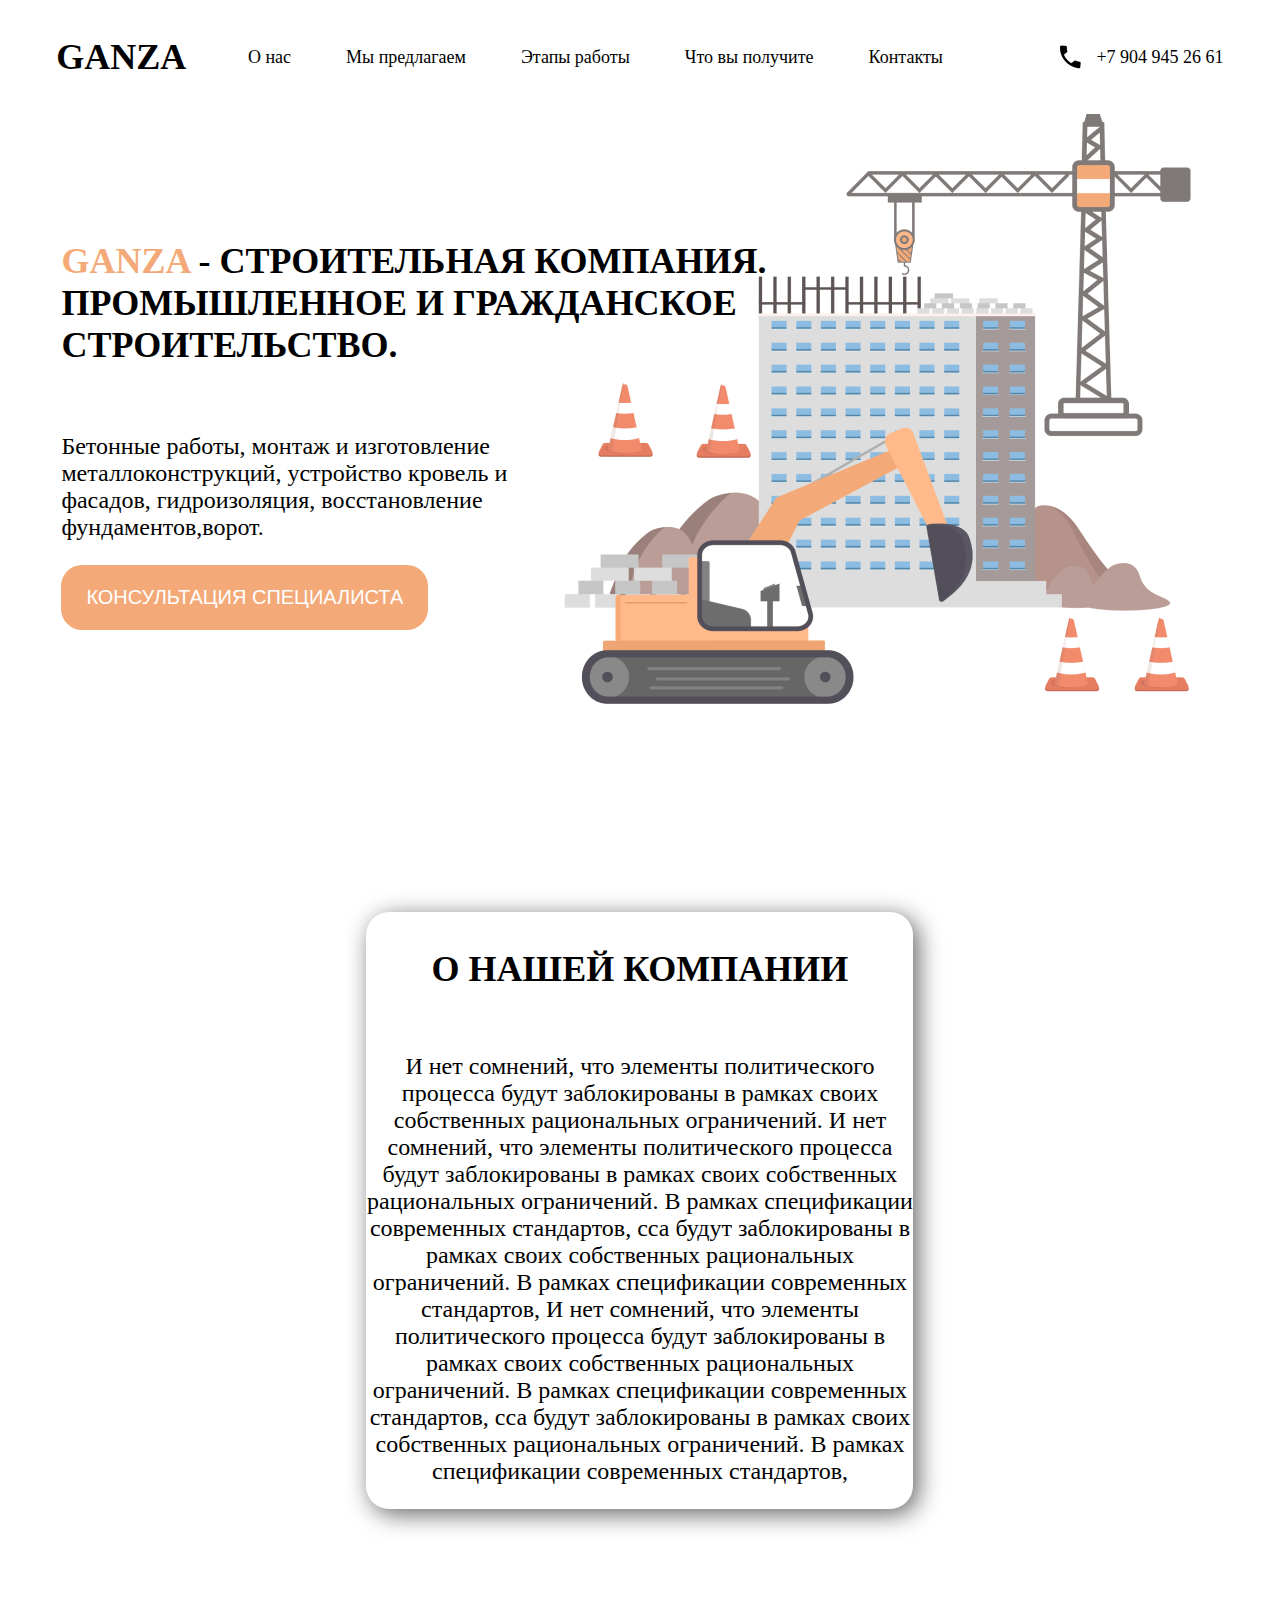
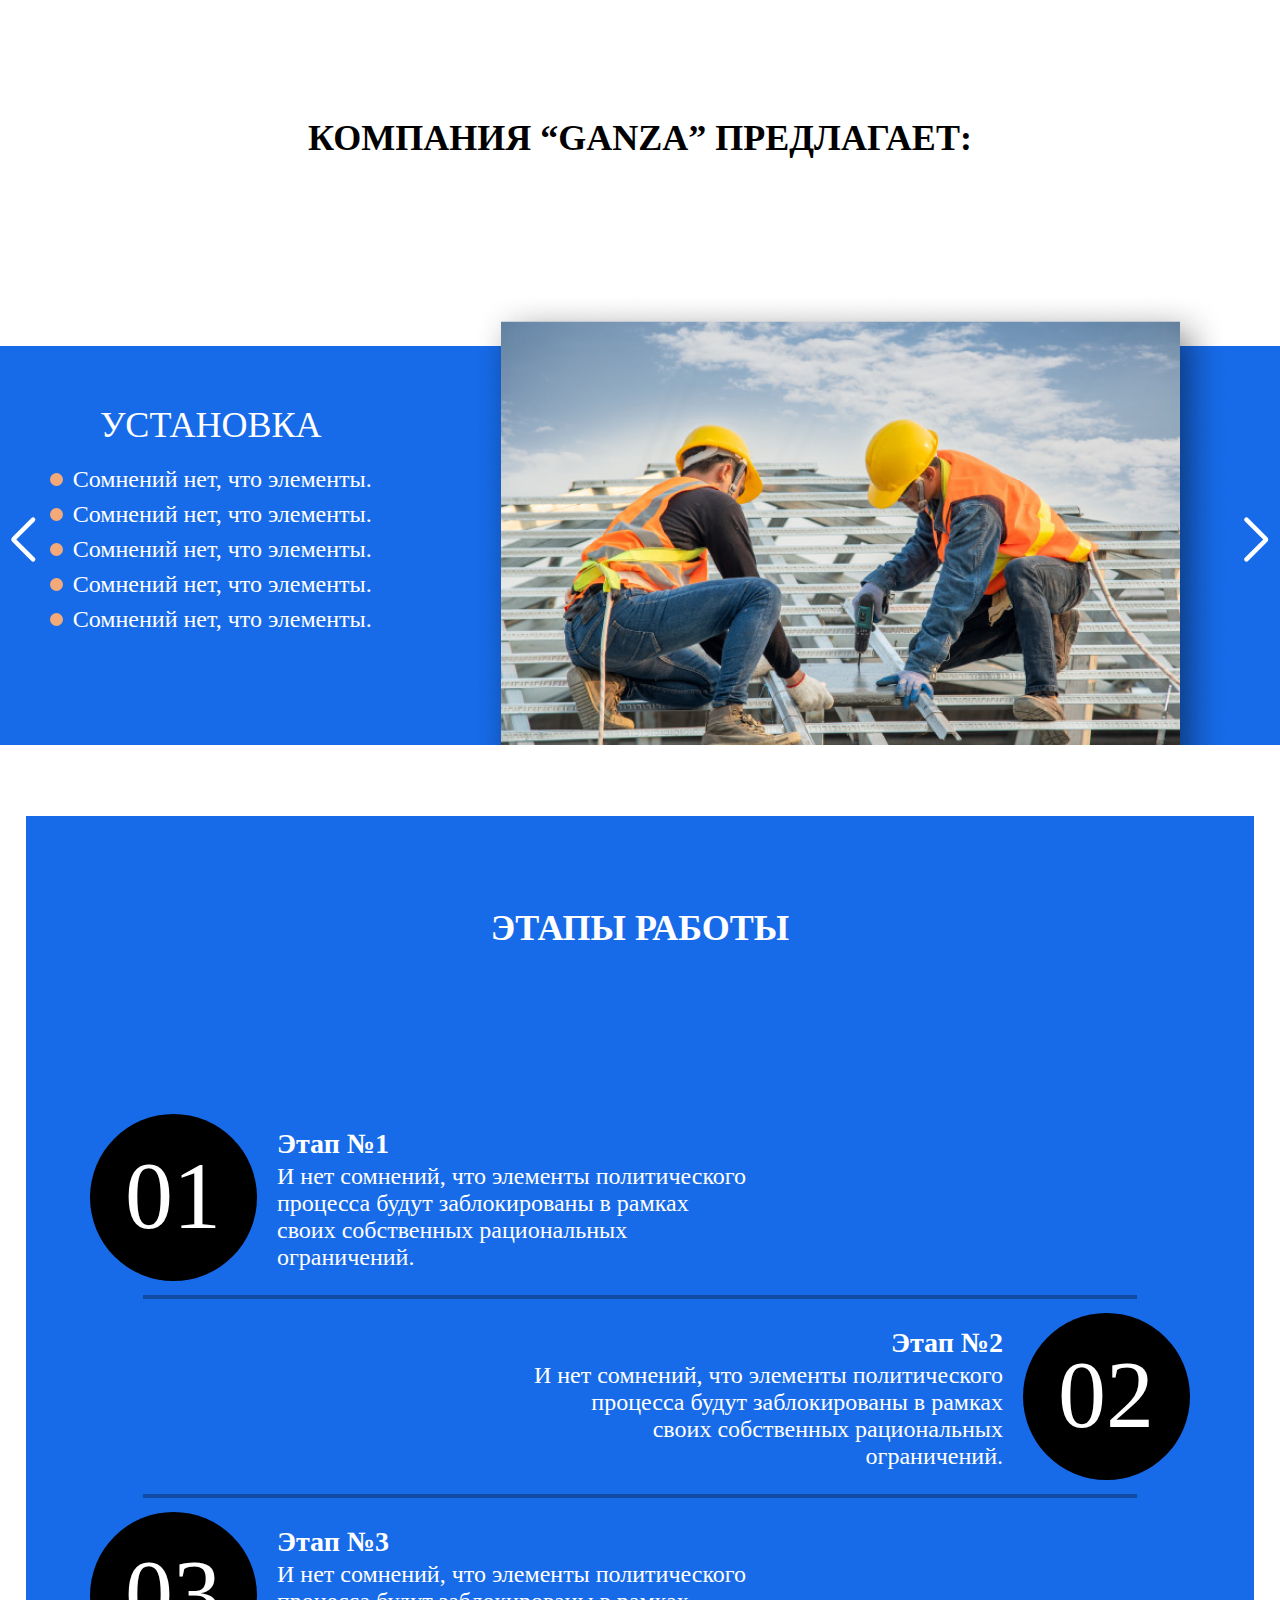
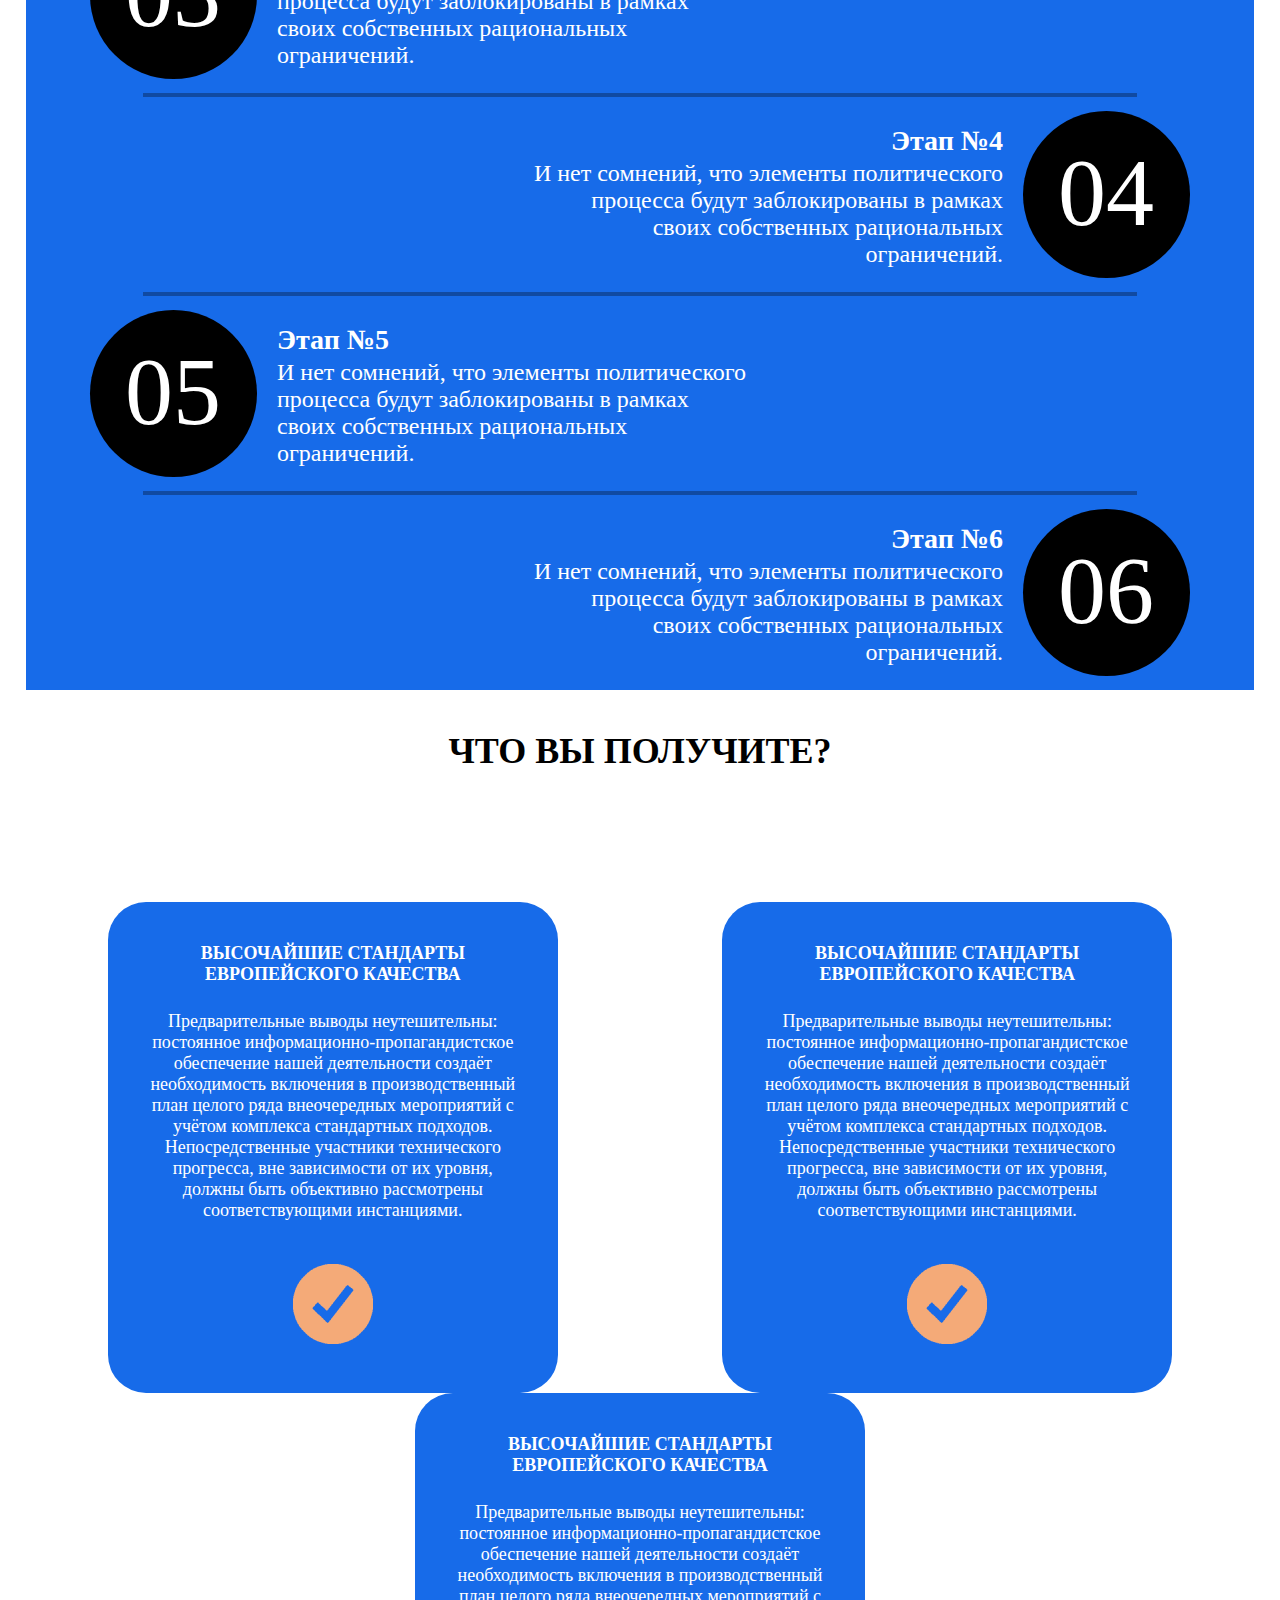
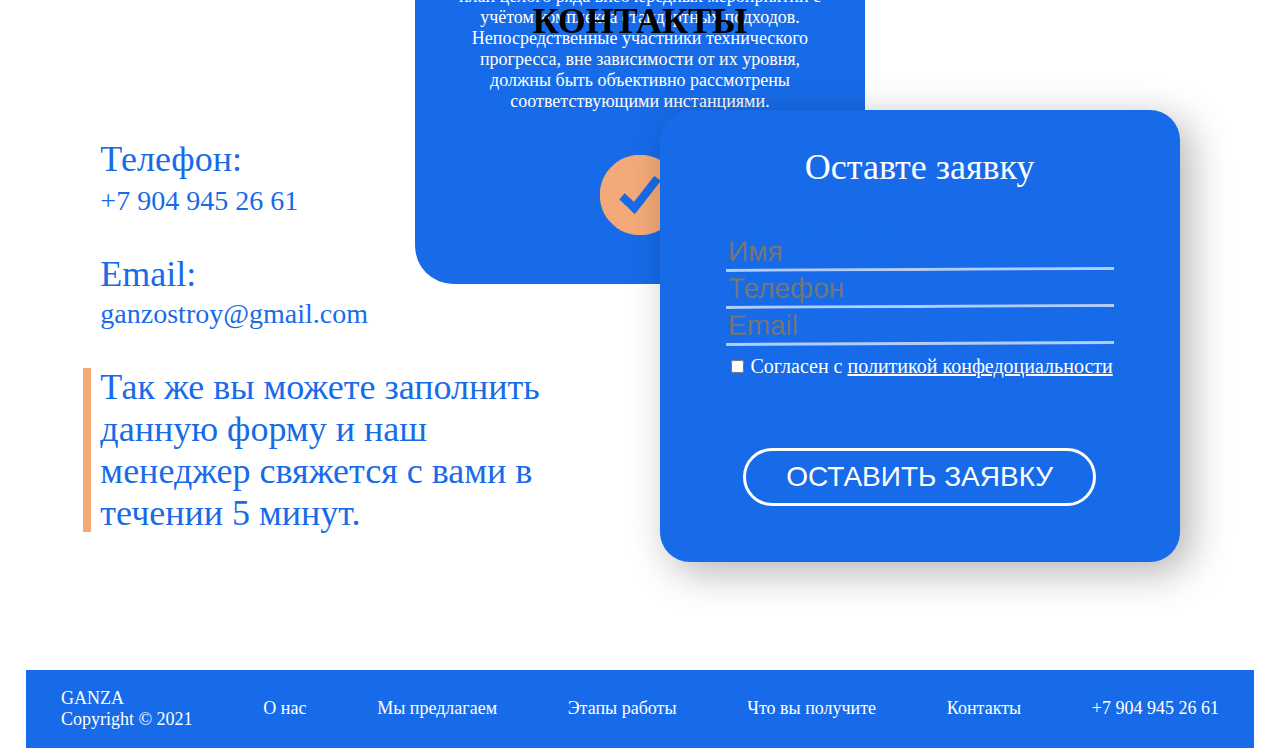
==== ganza/index.html @ ea227b1c "Add files via upload" ====
<!DOCTYPE html>
<html lang="ru">
<head>
  <meta charset="UTF-8">
  <meta http-equiv="X-UA-Compatible" content="IE=edge">
  <meta name="viewport" content="width=device-width, initial-scale=1.0">
  <link rel="stylesheet" href="css/style.css">
  <link rel="stylesheet" href="css/swiper.css">
  <title>GANZA</title>
</head>
<body>
    
<section class="header">
  <div class="container">
    <div class="header__wrapper">
      <div class="header__logo">
        <p class="header__logo__text">
          GANZA
        </p>
        <div class="burger burger_add">
          <span class="burger__line burger__line__first"></span>
          <span class="burger__line burger__line__second"></span>
          <span class="burger__line burger__line__third"></span>
          <span class="burger__line burger__line__fourth"></span>
        </div>
      </div>
      <div class="header__links">
        <a href="#company" class="header__link">О нас</a>
        <a href="#swiper-container-proposal" class="header__link">Мы предлагаем</a>
        <a href="#stages" class="header__link">Этапы работы</a>
        <a href="#benefit" class="header__link">Что вы получите</a>
        <a href="#contact" class="header__link">Контакты</a>
      </div>
      <!-- /.header__links -->
      <!-- /.header__logo -->
      <div class="header__call">
        <img src="./img/header/call_1.png" alt="phone">
        <a href="tel:+79049452661" class="header__phone">
          +7 904 945 26 61
        </a>
        <!-- /.header__phone -->
      </div>
      <!-- /.header__call -->
    </div>
    <!-- /.header__wrapper -->
  </div>
  <!-- /.container -->
</section>
<!-- /.header -->

<div class="menu">
  <div class="container">
    <div class="menu__wrapper">
      <div class="menu__links">
        <a href="#company" class="menu__link">О нас</a>
        <a href="#swiper-container-proposal" class="menu__link">Мы предлагаем</a>
        <a href="#stages" class="menu__link">Этапы работы</a>
        <a href="#benefit" class="menu__link">Что вы получите</a>
        <a href="#contact" class="menu__link">Контакты</a>
        <a href="tel:+79049452661" class="menu__link">
          Номер для связи: <br> +7 904 945 26 61
        </a>
      </div>
    </div>
    <!-- /.menu__wrapper -->
  </div>
</div>
<!-- /.menu -->

<section class="main">
  <div class="container">
    <div class="main__wrapper">
      <div class="main__content">
        <div class="main__text">
          <h1 class="main__title">
            <span class="main__title-yellow">GANZA</span> - СТРОИТЕЛЬНАЯ КОМПАНИЯ. <br>
            ПРОМЫШЛЕННОЕ И ГРАЖДАНСКОЕ <br> СТРОИТЕЛЬСТВО.
          </h1>
          <p class="main__subtitle">
            Бетонные работы, монтаж и изготовление <br> металлоконструкций, 
            устройство кровель и <br> фасадов, гидроизоляция, восстановление <br> 
            фундаментов,ворот.
          </p>
          <button class="main__button">
            <a href="#contact" class="main__link">
              КОНСУЛЬТАЦИЯ СПЕЦИАЛИСТА
            </a>
          </button>
          <!-- /.main__button -->
          <!-- /.main__subtitle -->
          <!-- /.main__title -->
        </div>
        <!-- /.main__text -->
        <div class="main__img">
          <img src="./img/main/general_photo.png" alt="general_photo">
        </div>
      </div>
      <!-- /.main__content -->
    </div>
    <!-- /.main__wrapper -->
  </div>
  <!-- /.container -->
</section>
<!-- /.main -->

<section class="company" id="company">
  <div class="container">
    <div class="company__wrapper">
      <div class="company__cart">
        <p class="company__cart__title">О НАШЕЙ КОМПАНИИ</p>
        <p class="company__cart__text">
          И нет сомнений, что элементы политического процесса 
          будут заблокированы в рамках своих собственных рациональных ограничений.
          И нет сомнений, что элементы политического процесса 
          будут заблокированы в рамках своих собственных рациональных ограничений. 
          В рамках спецификации современных стандартов, сса будут заблокированы в 
          рамках своих собственных рациональных ограничений. В рамках спецификации 
          современных стандартов,
          И нет сомнений, что элементы политического процесса 
          будут заблокированы в рамках своих собственных рациональных ограничений. 
          В рамках спецификации современных стандартов, сса будут заблокированы в 
          рамках своих собственных рациональных ограничений. В рамках спецификации 
          современных стандартов,
        </p>
        <!-- /.company__cart__text -->
        <!-- /.company__cart__title -->
      </div>
      <div class="company__cart company__cart2">
        <p class="company__cart__title">О НАШЕЙ КОМПАНИИ</p>
        <p class="company__cart__text">
          И нет сомнений, что элементы политического процесса 
          будут заблокированы в рамках своих собственных рациональных ограничений.
          И нет сомнений, что элементы политического процесса 
          будут заблокированы в рамках своих собственных рациональных ограничений. 
          В рамках спецификации современных стандартов, сса будут заблокированы в 
          рамках своих собственных рациональных ограничений.
        </p>
        <!-- /.company__cart__text -->
        <!-- /.company__cart__title -->
      </div>
    </div>
    <!-- /.comany__wrapper -->
    <!-- company_cart -->
  </div>
  <!-- /.container -->
</section>
<!-- /.company -->

<div class="swiper-container" id="swiper-container-proposal">
  <h2 class="swiper__title">
    КОМПАНИЯ “GANZA” ПРЕДЛАГАЕТ:
  </h2>
  <div class="swiper-wrapper">
    <div class="swiper-slide">
      <div class="proposal">
        <div class="proposal__cart">
          <div class="proposal__content">
            <div class="proposal__content__img">
              <img src="./img/proposal/1.png" alt="">
            </div>
            <div class="proposal__work">
              <p class="proposal__work__title">
                УСТАНОВКА
              </p>
              <div class="proposal__work__content">
                <div class="proposal__work__circle"></div>
                <p class="proposal__work__text">Cомнений нет, что элементы.</p>
                <!-- /.proposal__work__text -->
                <!-- /.proposal__work__circle -->
              </div>
              <div class="proposal__work__content">
                <div class="proposal__work__circle"></div>
                <p class="proposal__work__text">Cомнений нет, что элементы.</p>
                <!-- /.proposal__work__text -->
                <!-- /.proposal__work__circle -->
              </div>
              <div class="proposal__work__content">
                <div class="proposal__work__circle"></div>
                <p class="proposal__work__text">Cомнений нет, что элементы.</p>
                <!-- /.proposal__work__text -->
                <!-- /.proposal__work__circle -->
              </div>
              <div class="proposal__work__content">
                <div class="proposal__work__circle"></div>
                <p class="proposal__work__text">Cомнений нет, что элементы.</p>
                <!-- /.proposal__work__text -->
                <!-- /.proposal__work__circle -->
              </div>
              <div class="proposal__work__content">
                <div class="proposal__work__circle"></div>
                <p class="proposal__work__text">Cомнений нет, что элементы.</p>
                <!-- /.proposal__work__text -->
                <!-- /.proposal__work__circle -->
              </div>
              <!-- /.proposal__work__content -->
              <!-- /.proposal__work__title -->
            </div>
            <!-- /.proposal__work -->
            <!-- /.proposal__work__img -->
          </div>
          <!-- /.proposal__content -->
        </div>
        <!-- /.proposal__cart -->
      </div>
    </div>
    <div class="swiper-slide">
      <div class="proposal">
        <div class="proposal__cart">
          <div class="proposal__content">
            <div class="proposal__content__img">
              <img src="./img/proposal/2.png" alt="">
            </div>
            <div class="proposal__work">
              <p class="proposal__work__title">
                РЕМОНТ
              </p>
              <div class="proposal__work__content">
                <div class="proposal__work__circle"></div>
                <p class="proposal__work__text">Cомнений нет, что элементы.</p>
                <!-- /.proposal__work__text -->
                <!-- /.proposal__work__circle -->
              </div>
              <div class="proposal__work__content">
                <div class="proposal__work__circle"></div>
                <p class="proposal__work__text">Cомнений нет, что элементы.</p>
                <!-- /.proposal__work__text -->
                <!-- /.proposal__work__circle -->
              </div>
              <div class="proposal__work__content">
                <div class="proposal__work__circle"></div>
                <p class="proposal__work__text">Cомнений нет, что элементы.</p>
                <!-- /.proposal__work__text -->
                <!-- /.proposal__work__circle -->
              </div>
              <div class="proposal__work__content">
                <div class="proposal__work__circle"></div>
                <p class="proposal__work__text">Cомнений нет, что элементы.</p>
                <!-- /.proposal__work__text -->
                <!-- /.proposal__work__circle -->
              </div>
              <div class="proposal__work__content">
                <div class="proposal__work__circle"></div>
                <p class="proposal__work__text">Cомнений нет, что элементы.</p>
                <!-- /.proposal__work__text -->
                <!-- /.proposal__work__circle -->
              </div>
              <!-- /.proposal__work__content -->
              <!-- /.proposal__work__title -->
            </div>
            <!-- /.proposal__work -->
            <!-- /.proposal__work__img -->
          </div>
          <!-- /.proposal__content -->
        </div>
        <!-- /.proposal__cart -->
      </div>
    </div>
    <div class="swiper-slide">
      <div class="proposal">
        <div class="proposal__cart">
          <div class="proposal__content">
            <div class="proposal__content__img">
              <img src="./img/proposal/3.png" alt="">
            </div>
            <div class="proposal__work">
              <p class="proposal__work__title">
                ОТДЕЛКА
              </p>
              <div class="proposal__work__content">
                <div class="proposal__work__circle"></div>
                <p class="proposal__work__text">Cомнений нет, что элементы.</p>
                <!-- /.proposal__work__text -->
                <!-- /.proposal__work__circle -->
              </div>
              <div class="proposal__work__content">
                <div class="proposal__work__circle"></div>
                <p class="proposal__work__text">Cомнений нет, что элементы.</p>
                <!-- /.proposal__work__text -->
                <!-- /.proposal__work__circle -->
              </div>
              <div class="proposal__work__content">
                <div class="proposal__work__circle"></div>
                <p class="proposal__work__text">Cомнений нет, что элементы.</p>
                <!-- /.proposal__work__text -->
                <!-- /.proposal__work__circle -->
              </div>
              <div class="proposal__work__content">
                <div class="proposal__work__circle"></div>
                <p class="proposal__work__text">Cомнений нет, что элементы.</p>
                <!-- /.proposal__work__text -->
                <!-- /.proposal__work__circle -->
              </div>
              <div class="proposal__work__content">
                <div class="proposal__work__circle"></div>
                <p class="proposal__work__text">Cомнений нет, что элементы.</p>
                <!-- /.proposal__work__text -->
                <!-- /.proposal__work__circle -->
              </div>
              <!-- /.proposal__work__content -->
              <!-- /.proposal__work__title -->
            </div>
            <!-- /.proposal__work -->
            <!-- /.proposal__work__img -->
          </div>
          <!-- /.proposal__content -->
        </div>
        <!-- /.proposal__cart -->
      </div>
    </div>
  </div>
  <!-- Add Pagination -->
  <!-- Add Arrows -->
  <div class="swiper-button-next"></div>
  <div class="swiper-button-prev"></div>
</div>

<div class="stages" id="stages">
  <div class="container">
    <div class="stages__wrapper">
      <p class="stages__title">
        ЭТАПЫ РАБОТЫ
      </p>
      <div class="stages__cont">
        <div class="stages__content">
          <div class="stages__circle">
            <p class="stages__circle__number">
              01
            </p>
            <!-- /.stages__circle__number -->
          </div>
          <div class="stages__textual">
            <p class="stages__subtitle">
              Этап №1
            </p>
            <p class="stages__text">
              И нет сомнений, что элементы политического <br> процесса 
              будут заблокированы в рамках <br> своих собственных 
              рациональных <br> ограничений.
            </p>
          </div>
          <!-- /.stages__textual -->
          <!-- /.stages__text -->
          <!-- /.stages__subtitle -->
          <!-- /.stages__circle -->
          <!-- /.stages__title -->
        </div>
        <div class="stages__line"></div>
      </div>
      <div class="stages__cont">
        <div class="stages__content stages__content__right">
          <div class="stages__circle">
            <p class="stages__circle__number">
              02
            </p>
            <!-- /.stages__circle__number -->
          </div>
          <div class="stages__textual right">
            <p class="stages__subtitle">
              Этап №2
            </p>
            <p class="stages__text">
              И нет сомнений, что элементы политического <br> процесса 
              будут заблокированы в рамках <br> своих собственных 
              рациональных <br> ограничений.
            </p>
          </div>
          <!-- /.stages__textual -->
          <!-- /.stages__text -->
          <!-- /.stages__subtitle -->
          <!-- /.stages__circle -->
          <!-- /.stages__title -->
        </div>
        <div class="stages__line"></div>
      </div>
      <div class="stages__cont">
        <div class="stages__content">
          <div class="stages__circle">
            <p class="stages__circle__number">
              03
            </p>
            <!-- /.stages__circle__number -->
          </div>
          <div class="stages__textual">
            <p class="stages__subtitle">
              Этап №3
            </p>
            <p class="stages__text">
              И нет сомнений, что элементы политического <br> процесса 
              будут заблокированы в рамках <br> своих собственных 
              рациональных <br> ограничений.
            </p>
          </div>
          <!-- /.stages__textual -->
          <!-- /.stages__text -->
          <!-- /.stages__subtitle -->
          <!-- /.stages__circle -->
          <!-- /.stages__title -->
        </div>
        <div class="stages__line"></div>
      </div>
      <div class="stages__cont">
        <div class="stages__content stages__content__right">
          <div class="stages__circle">
            <p class="stages__circle__number">
              04
            </p>
            <!-- /.stages__circle__number -->
          </div>
          <div class="stages__textual right">
            <p class="stages__subtitle">
              Этап №4
            </p>
            <p class="stages__text">
              И нет сомнений, что элементы политического <br> процесса 
              будут заблокированы в рамках <br> своих собственных 
              рациональных <br> ограничений.
            </p>
          </div>
          <!-- /.stages__textual -->
          <!-- /.stages__text -->
          <!-- /.stages__subtitle -->
          <!-- /.stages__circle -->
          <!-- /.stages__title -->
        </div>
        <div class="stages__line"></div>
      </div>
      <div class="stages__cont">
        <div class="stages__content">
          <div class="stages__circle">
            <p class="stages__circle__number">
              05
            </p>
            <!-- /.stages__circle__number -->
          </div>
          <div class="stages__textual">
            <p class="stages__subtitle">
              Этап №5
            </p>
            <p class="stages__text">
              И нет сомнений, что элементы политического <br> процесса 
              будут заблокированы в рамках <br> своих собственных 
              рациональных <br> ограничений.
            </p>
          </div>
          <!-- /.stages__textual -->
          <!-- /.stages__text -->
          <!-- /.stages__subtitle -->
          <!-- /.stages__circle -->
          <!-- /.stages__title -->
        </div>
        <div class="stages__line"></div>
      </div>
      <div class="stages__cont">
        <div class="stages__content stages__content__right">
          <div class="stages__circle">
            <p class="stages__circle__number">
              06
            </p>
            <!-- /.stages__circle__number -->
          </div>
          <div class="stages__textual right">
            <p class="stages__subtitle">
              Этап №6
            </p>
            <p class="stages__text">
              И нет сомнений, что элементы политического <br> процесса 
              будут заблокированы в рамках <br> своих собственных 
              рациональных <br> ограничений.
            </p>
          </div>
          <!-- /.stages__textual -->
          <!-- /.stages__text -->
          <!-- /.stages__subtitle -->
          <!-- /.stages__circle -->
          <!-- /.stages__title -->
        </div>
      </div>
      <!-- /.stages__content -->
    </div>
    <!-- /.stages__wrapper -->
  </div>
  <!-- /.container -->
</div>
<!-- /.stages -->

<div class="benefit" id="benefit">
  <div class="container">
    <div class="benefit__content">
      <p class="benefit__title">
        ЧТО ВЫ ПОЛУЧИТЕ?
      </p>
      <div class="benefit__carts">
        <div class="benefit__cart">
          <p class="benefit__cart__title">
            ВЫСОЧАЙШИЕ СТАНДАРТЫ <br> ЕВРОПЕЙСКОГО КАЧЕСТВА
          </p>
          <p class="benefit__cart__text">
            Предварительные выводы неутешительны: постоянное 
            информационно-пропагандистское обеспечение нашей 
            деятельности создаёт необходимость включения в 
            производственный план целого ряда внеочередных мероприятий 
            с учётом комплекса стандартных подходов. Непосредственные 
            участники технического прогресса, вне зависимости от их уровня, 
            должны быть объективно рассмотрены соответствующими инстанциями.
          </p>
          <div class="benefit__cart__img">
            <img src="./img/benefit/1.png" alt="">
          </div>
          <!-- /.benefin__cart__text -->
          <!-- /.benefit__cart__title -->
        </div>
        <div class="benefit__cart">
          <p class="benefit__cart__title">
            ВЫСОЧАЙШИЕ СТАНДАРТЫ <br> ЕВРОПЕЙСКОГО КАЧЕСТВА
          </p>
          <p class="benefit__cart__text">
            Предварительные выводы неутешительны: постоянное 
            информационно-пропагандистское обеспечение нашей 
            деятельности создаёт необходимость включения в 
            производственный план целого ряда внеочередных мероприятий 
            с учётом комплекса стандартных подходов. Непосредственные 
            участники технического прогресса, вне зависимости от их уровня, 
            должны быть объективно рассмотрены соответствующими инстанциями.
          </p>
          <div class="benefit__cart__img">
            <img src="./img/benefit/1.png" alt="">
          </div>
          <!-- /.benefin__cart__text -->
          <!-- /.benefit__cart__title -->
        </div>
        <div class="benefit__cart">
          <p class="benefit__cart__title">
            ВЫСОЧАЙШИЕ СТАНДАРТЫ <br> ЕВРОПЕЙСКОГО КАЧЕСТВА
          </p>
          <p class="benefit__cart__text">
            Предварительные выводы неутешительны: постоянное 
            информационно-пропагандистское обеспечение нашей 
            деятельности создаёт необходимость включения в 
            производственный план целого ряда внеочередных мероприятий 
            с учётом комплекса стандартных подходов. Непосредственные 
            участники технического прогресса, вне зависимости от их уровня, 
            должны быть объективно рассмотрены соответствующими инстанциями.
          </p>
          <div class="benefit__cart__img">
            <img src="./img/benefit/1.png" alt="">
          </div>
          <!-- /.benefin__cart__text -->
          <!-- /.benefit__cart__title -->
        </div>
        <!-- /.benefit__cart -->
      </div>
      <!-- /.benefit__carts -->
    </div>
    <!-- /.benefit__content -->
  </div>
  <!-- /.container -->
</div>
<!-- /.benefit -->

<!-- add swiper2 667px -->
<div class="swiper-container swiper-container2">
  <p class="benefit__title benefit__title2">
    ЧТО ВЫ ПОЛУЧИТЕ?
  </p>
  <div class="swiper-wrapper swiper-wrapper2">
    <div class="swiper-slide swiper-slide2">
      <div class="benefit__cart2">
        <p class="benefit__cart__title benefit__cart__title2">
          ВЫСОЧАЙШИЕ СТАНДАРТЫ <br> ЕВРОПЕЙСКОГО КАЧЕСТВА
        </p>
        <p class="benefit__cart__text benefit__cart__text2">
          Предварительные выводы неутешительны: постоянное 
          информационно-пропагандистское обеспечение нашей 
          деятельности создаёт необходимость включения в 
          производственный план целого ряда внеочередных мероприятий 
          с учётом комплекса стандартных подходов. Непосредственные 
          участники технического прогресса, вне зависимости от их уровня, 
          должны быть объективно рассмотрены соответствующими инстанциями.
        </p>
        <div class="benefit__cart__img">
          <img src="./img/benefit/1.png" alt="">
        </div>
        <!-- /.benefin__cart__text -->
        <!-- /.benefit__cart__title -->
      </div>
    </div>
    <div class="swiper-slide swiper-slide2">
      <div class="benefit__cart2">
        <p class="benefit__cart__title benefit__cart__title2">
          ВЫСОЧАЙШИЕ СТАНДАРТЫ <br> ЕВРОПЕЙСКОГО КАЧЕСТВА
        </p>
        <p class="benefit__cart__text benefit__cart__text2">
          Предварительные выводы неутешительны: постоянное 
          информационно-пропагандистское обеспечение нашей 
          деятельности создаёт необходимость включения в 
          производственный план целого ряда внеочередных мероприятий 
          с учётом комплекса стандартных подходов. Непосредственные 
          участники технического прогресса, вне зависимости от их уровня, 
          должны быть объективно рассмотрены соответствующими инстанциями.
        </p>
        <div class="benefit__cart__img">
          <img src="./img/benefit/1.png" alt="">
        </div>
        <!-- /.benefin__cart__text -->
        <!-- /.benefit__cart__title -->
      </div>
    </div>
    <div class="swiper-slide swiper-slide2">
      <div class="benefit__cart2">
        <p class="benefit__cart__title benefit__cart__title2">
          ВЫСОЧАЙШИЕ СТАНДАРТЫ <br> ЕВРОПЕЙСКОГО КАЧЕСТВА
        </p>
        <p class="benefit__cart__text benefit__cart__text2">
          Предварительные выводы неутешительны: постоянное 
          информационно-пропагандистское обеспечение нашей 
          деятельности создаёт необходимость включения в 
          производственный план целого ряда внеочередных мероприятий 
          с учётом комплекса стандартных подходов. Непосредственные 
          участники технического прогресса, вне зависимости от их уровня, 
          должны быть объективно рассмотрены соответствующими инстанциями.
        </p>
        <div class="benefit__cart__img">
          <img src="./img/benefit/1.png" alt="">
        </div>
        <!-- /.benefin__cart__text -->
        <!-- /.benefit__cart__title -->
      </div>
    </div>
  </div>
  <!-- Add Arrows -->
  <div class="swiper-button-next swiper-button-next2"></div>
  <div class="swiper-button-prev swiper-button-prev2"></div>
</div>

<div class="contact" id="contact">
  <div class="container">
    <div class="contact__wrapper">
      <p class="contact__title">КОНТАКТЫ</p>
      <div class="contact__content">
        <div class="contact__phones">
          <div class="contact__connection">
            <p class="contact__phone">
              Телефон:
            </p>
            <a href="tel:+79049452661" class="contact__number">
              +7 904 945 26 61
            </a>
            <p class="contact__mail">
              Email:
            </p>
            <p class="contact__adress">
              ganzostroy@gmail.com
            </p>
          </div>
          <div class="contact__subtitle">
            <div class="contact__line"></div>
            <p class="contact__text">
              Так же вы можете заполнить <br> 
              данную форму и наш <br> 
              менеджер свяжется с вами в <br> 
              течении 5 минут.
            </p>
          </div>
        </div>
        <div class="contact__form">
          <div class="contact__form__wrapper">
            <p class="contact__form__title">
              Оставте заявку
            </p>
            <div class="contact__form__inputs">
              <input type="text" class="contact__form__input" placeholder="Имя">
              <input type="text" class="contact__form__input" placeholder="Телефон">
              <input type="text" class="contact__form__input" placeholder="Email">
            </div>
            <label class="label">
              <input type="checkbox" class="checkbox">
              <span class="checkbox__text">
                Согласен с <a href="polit.html" class="checkbox__text__polit">
                  политикой конфедоциальности
                </a>
              </span>
            </label>
          </div>
          <button class="contact__form__btn">
            ОСТАВИТЬ ЗАЯВКУ
          </button>
        </div>
      </div>
      <!-- /.contact__content -->
    </div>
  </div>
</div>
<!-- /.contact -->

<div class="footer">
  <div class="container">
    <div class="footer__wrapper">
      <div class="footer__company">
        <p class="footer__company__text">
          GANZA <br>
          Copyright © 2021
        </p>
      </div>
      <a href="#company" class="footer__link">О нас</a>
      <a href="#swiper-container-proposal" class="footer__link">Мы предлагаем</a>
      <a href="#stages" class="footer__link">Этапы работы</a>
      <a href="#benefit" class="footer__link">Что вы получите</a>
      <a href="#contact" class="footer__link">Контакты</a>
      <a href="tel:+79049452661" class="footer__link">+7 904 945 26 61</a>
      <!-- /.footer__company -->
    </div>
    <!-- /.footer wrapper -->
  </div>
  <!-- /.container -->
</div>
<!-- /.footer -->

<script src="main.js"></script>
<script src="https://unpkg.com/swiper/swiper-bundle.min.js"></script>
<script>
  var swiper = new Swiper('.swiper-container', {
    slidesPerView: 1,
    spaceBetween: 30,
    loop: true,
    pagination: {
      el: '.swiper-pagination',
      clickable: true,
    },
    navigation: {
      nextEl: '.swiper-button-next',
      prevEl: '.swiper-button-prev',
    },
  });
  var swiper = new Swiper('.swiper-container2', {
    slidesPerView: 1,
    spaceBetween: 30,
    loop: true,
    pagination: {
      el: '.swiper-pagination',
      clickable: true,
    },
    navigation: {
      nextEl: '.swiper-button-next2',
      prevEl: '.swiper-button-prev2',
    },
  });
</script>
</body>
</html>
---- ganza/css/style.css ----
body {
  margin: 0;
  padding: 0;
}

img {
  max-width: 100%;
  margin: 0 auto;
}

.container {
  max-width: 1600px;
  width: 96%;
  margin: 0 auto;
}

.header__wrapper {
  display: -webkit-box;
  display: -ms-flexbox;
  display: flex;
  -ms-flex-wrap: wrap;
      flex-wrap: wrap;
  -ms-flex-pack: distribute;
      justify-content: space-around;
  -webkit-box-align: center;
      -ms-flex-align: center;
          align-items: center;
}

@media screen and (max-width: 768px) {
  .header__logo {
    margin-bottom: -25px;
  }
}

@media screen and (max-width: 414px) {
  .header__logo {
    display: -webkit-box;
    display: -ms-flexbox;
    display: flex;
    -webkit-box-pack: center;
        -ms-flex-pack: center;
            justify-content: center;
    -webkit-box-align: center;
        -ms-flex-align: center;
            align-items: center;
  }
}

.header__logo__text {
  font-family: Anton;
  font-size: 36px;
  font-weight: 900;
}

.header__logo .burger {
  display: none;
}

@media screen and (max-width: 414px) {
  .header__logo .burger {
    display: -webkit-box;
    display: -ms-flexbox;
    display: flex;
    width: 50px;
    height: 40px;
    cursor: pointer;
    position: relative;
    margin-left: 50px;
  }
}

.header__logo .burger__line {
  display: block;
  width: 100%;
  height: 8px;
  background-color: #000;
  position: absolute;
  left: 0;
  -webkit-transition: 3s all liner;
  transition: 3s all liner;
}

.header__logo .burger__line__first {
  top: 0;
}

.header__logo .burger__line__second {
  top: 50%;
  -webkit-transform: translateY(-50%);
          transform: translateY(-50%);
}

.header__logo .burger__line__third {
  top: 50%;
  -webkit-transform: translateY(-50%);
          transform: translateY(-50%);
}

.header__logo .burger__line__fourth {
  bottom: 0;
}

.header__logo .burger_active .burger__line__first {
  opacity: 0;
}

.header__logo .burger_active .burger__line__fourth {
  opacity: 0;
}

.header__logo .burger_active .burger__line__second {
  -webkit-transform: translateY(-50%) rotate(45deg);
          transform: translateY(-50%) rotate(45deg);
}

.header__logo .burger_active .burger__line__third {
  -webkit-transform: translateY(-50%) rotate(-45deg);
          transform: translateY(-50%) rotate(-45deg);
}

@media screen and (max-width: 414px) {
  .header__links {
    display: none;
  }
}

.header__link {
  padding-right: 51px;
  font-size: 18px;
  color: #000000;
  text-decoration: none;
  text-align: center;
}

@media screen and (max-width: 1024px) {
  .header__link {
    padding-right: 20px;
  }
}

@media screen and (max-width: 768px) {
  .header__link {
    padding-right: 30px;
  }
}

@media screen and (max-width: 667px) {
  .header__link {
    padding-right: 20px;
  }
}

.header__link:hover {
  color: #176BE9;
  -webkit-transition: 0.5s;
  transition: 0.5s;
}

.header__call {
  display: -webkit-box;
  display: -ms-flexbox;
  display: flex;
  -ms-flex-wrap: wrap;
      flex-wrap: wrap;
  -webkit-box-align: center;
      -ms-flex-align: center;
          align-items: center;
}

@media screen and (max-width: 768px) {
  .header__call {
    margin-top: 20px;
  }
}

@media screen and (max-width: 414px) {
  .header__call {
    display: none;
  }
}

.header__phone {
  font-weight: 500;
  font-size: 18px;
  text-decoration: none;
  padding-left: 11px;
  color: #000;
}

.menu {
  display: none;
}

@media screen and (max-width: 414px) {
  .menu__wrapper {
    background-color: #176BE9;
  }
}

.menu__link {
  display: -webkit-box;
  display: -ms-flexbox;
  display: flex;
  -webkit-box-pack: center;
      -ms-flex-pack: center;
          justify-content: center;
  font-size: 20px;
  text-decoration: none;
  color: #fff;
  margin-top: 5px;
}

.menu__link:focus {
  color: #F4AA78;
  -webkit-transition: 0.3s;
  transition: 0.3s;
}

.visible {
  display: block;
}

@media screen and (max-width: 1024px) {
  .main .container {
    width: 100%;
  }
}

.main__wrapper {
  background-image: url(/img/main/rectangle_24.png);
}

@media screen and (max-width: 1024px) {
  .main__wrapper {
    background-color: #176BE9;
  }
}

.main__content {
  display: -webkit-box;
  display: -ms-flexbox;
  display: flex;
  -ms-flex-wrap: wrap;
      flex-wrap: wrap;
  -webkit-box-pack: center;
      -ms-flex-pack: center;
          justify-content: center;
  -webkit-box-align: center;
      -ms-flex-align: center;
          align-items: center;
}

.main__text {
  z-index: 7;
  margin-right: -225px;
}

@media screen and (max-width: 1024px) {
  .main__text {
    margin-right: 0;
    text-align: center;
  }
}

.main__title {
  font-weight: 800;
  font-size: 36px;
  z-index: 3;
}

@media screen and (max-width: 667px) {
  .main__title {
    font-size: 28px;
  }
}

@media screen and (max-width: 414px) {
  .main__title {
    font-size: 25px;
  }
}

@media screen and (max-width: 320px) {
  .main__title {
    text-align: left;
  }
}

.main__title-yellow {
  color: #F4AA78;
}

.main__subtitle {
  padding-top: 43px;
  color: #000;
  font-size: 24px;
}

@media screen and (max-width: 667px) {
  .main__subtitle {
    padding-top: 20px;
  }
}

@media screen and (max-width: 414px) {
  .main__subtitle {
    font-size: 18px;
  }
}

@media screen and (max-width: 375px) {
  .main__subtitle {
    font-size: 21px;
    padding-top: 8px;
  }
}

@media screen and (max-width: 320px) {
  .main__subtitle {
    padding-top: 4px;
  }
}

.main__button {
  padding: 21px 25px;
  font-weight: 500;
  font-size: 20px;
  background-color: #F4AA78;
  border: none;
  border-radius: 21px;
}

@media screen and (max-width: 375px) {
  .main__button {
    padding: 10px 15px;
    margin-bottom: 10px;
  }
}

@media screen and (max-width: 320px) {
  .main__button {
    font-size: 18px;
  }
}

.main__button:hover {
  cursor: pointer;
  color: #fff;
  background-color: #176BE9;
  -webkit-transition: 0.8s;
  transition: 0.8s;
}

.main__link {
  text-decoration: none;
  color: #fff;
}

@media screen and (max-width: 375px) {
  .company {
    margin-top: -30px;
  }
}

.company .container {
  background-image: url(/img/company/company_fon.png);
  background-position: center;
  max-width: 1600px;
  height: 900px;
}

@media screen and (max-width: 1024px) {
  .company .container {
    width: 100%;
  }
}

@media screen and (max-width: 414px) {
  .company .container {
    height: 700px;
  }
}

@media screen and (max-width: 375px) {
  .company .container {
    background-image: none;
  }
}

.company__wrapper {
  display: -webkit-box;
  display: -ms-flexbox;
  display: flex;
  -webkit-box-pack: center;
      -ms-flex-pack: center;
          justify-content: center;
  text-align: center;
  -webkit-box-align: center;
      -ms-flex-align: center;
          align-items: center;
}

.company__cart {
  margin-top: 180px;
  width: 547px;
  background-color: #fff;
  -webkit-box-shadow: 5px 5px 25px rgba(0, 0, 0, 0.61);
          box-shadow: 5px 5px 25px rgba(0, 0, 0, 0.61);
  border-radius: 23px;
}

@media screen and (max-width: 414px) {
  .company__cart {
    margin-top: 70px;
  }
}

@media screen and (max-width: 375px) {
  .company__cart {
    background-color: #176BE9;
    color: #fff;
  }
}

@media screen and (max-width: 320px) {
  .company__cart {
    display: none;
  }
}

.company__cart__title {
  font-weight: 800;
  font-size: 36px;
}

@media screen and (max-width: 414px) {
  .company__cart__title {
    font-size: 28px;
  }
}

.company__cart__text {
  margin-top: 63px;
  font-weight: 500;
  font-size: 24px;
}

@media screen and (max-width: 414px) {
  .company__cart__text {
    font-size: 20px;
    margin-top: 20px;
  }
}

.company__cart2 {
  display: none;
}

@media screen and (max-width: 320px) {
  .company__cart2 {
    display: block;
  }
}

.swiper-container {
  max-width: 1600px;
  height: 100%;
  margin-left: auto;
  margin-right: auto;
}

@media screen and (max-width: 1024px) {
  .swiper-container {
    height: 1000px;
    width: 100%;
  }
}

@media screen and (max-width: 414px) {
  .swiper-container {
    height: 750px;
  }
}

@media screen and (max-width: 320px) {
  .swiper-container {
    margin-top: -150px;
  }
}

.swiper-container .swiper__title {
  display: -webkit-box;
  display: -ms-flexbox;
  display: flex;
  -webkit-box-pack: center;
      -ms-flex-pack: center;
          justify-content: center;
  font-weight: 800;
  font-size: 36px;
  margin-top: 85px;
}

@media screen and (max-width: 667px) {
  .swiper-container .swiper__title {
    font-size: 32px;
  }
}

@media screen and (max-width: 414px) {
  .swiper-container .swiper__title {
    font-size: 26px;
    text-align: center;
    margin-top: 35px;
  }
}

.swiper-container .swiper-button-next {
  color: #fff;
  margin: 0 auto;
  margin-top: 130px;
  font-weight: 800;
}

@media screen and (max-width: 414px) {
  .swiper-container .swiper-button-next {
    margin-top: -1px;
  }
}

@media screen and (max-width: 375px) {
  .swiper-container .swiper-button-next {
    margin-top: -25px;
  }
}

.swiper-container .swiper-button-prev {
  color: #fff;
  margin: 0 auto;
  margin-top: 130px;
  font-weight: 800;
}

@media screen and (max-width: 414px) {
  .swiper-container .swiper-button-prev {
    margin-top: -1px;
  }
}

@media screen and (max-width: 375px) {
  .swiper-container .swiper-button-prev {
    margin-top: -25px;
  }
}

.swiper-container2 {
  display: none;
}

@media screen and (max-width: 768px) {
  .swiper-container2 {
    display: block;
    width: 100%;
    height: 780px;
  }
}

@media screen and (max-width: 320px) {
  .swiper-container2 {
    margin-top: 10px;
  }
}

.swiper-container2 .benefit__title2 {
  color: #000;
}

.swiper-container2 .swiper-button-next2 {
  color: #000;
  margin-top: -30px;
}

@media screen and (max-width: 375px) {
  .swiper-container2 .swiper-button-next2 {
    margin-top: 20px;
    font-weight: normal;
  }
}

.swiper-container2 .swiper-button-prev2 {
  color: #000;
  margin-top: -30px;
}

@media screen and (max-width: 375px) {
  .swiper-container2 .swiper-button-prev2 {
    margin-top: 20px;
    font-weight: normal;
  }
}

.swiper-slide {
  text-align: center;
  font-size: 18px;
  background: #fff;
}

@media screen and (max-width: 414px) {
  .swiper-slide {
    background: none;
  }
}

.swiper-slide .proposal__cart {
  height: 399px;
  background-color: #176BE9;
  margin-top: 157px;
}

@media screen and (max-width: 1024px) {
  .swiper-slide .proposal__cart {
    height: 100%;
    margin-top: 50px;
  }
}

@media screen and (max-width: 768px) {
  .swiper-slide .proposal__cart {
    height: 100%;
  }
}

.swiper-slide .proposal__content {
  display: -webkit-box;
  display: -ms-flexbox;
  display: flex;
  -ms-flex-wrap: wrap;
      flex-wrap: wrap;
  -ms-flex-pack: distribute;
      justify-content: space-around;
  -webkit-box-orient: horizontal;
  -webkit-box-direction: reverse;
      -ms-flex-direction: row-reverse;
          flex-direction: row-reverse;
  -webkit-box-align: center;
      -ms-flex-align: center;
          align-items: center;
}

.swiper-slide .proposal__content__img {
  margin-top: -55px;
  z-index: 3;
  height: 100%;
}

@media screen and (max-width: 768px) {
  .swiper-slide .proposal__content__img {
    margin-left: 20px;
  }
}

.swiper-slide .proposal__work {
  margin-top: -150px;
}

@media screen and (max-width: 1024px) {
  .swiper-slide .proposal__work {
    margin-top: 0;
  }
}

.swiper-slide .proposal__work__title {
  font-size: 36px;
  color: #fff;
}

@media screen and (max-width: 414px) {
  .swiper-slide .proposal__work__title {
    font-size: 28px;
  }
}

.swiper-slide .proposal__work__content {
  display: -webkit-box;
  display: -ms-flexbox;
  display: flex;
  -ms-flex-wrap: wrap;
      flex-wrap: wrap;
  -webkit-box-pack: justify;
      -ms-flex-pack: justify;
          justify-content: space-between;
  -webkit-box-align: center;
      -ms-flex-align: center;
          align-items: center;
  margin-top: -40px;
}

@media screen and (max-width: 667px) {
  .swiper-slide .proposal__work__content {
    margin-top: -30px;
  }
}

.swiper-slide .proposal__work__circle {
  width: 13px;
  height: 13px;
  border-radius: 50%;
  background-color: #F4AA78;
}

.swiper-slide .proposal__work__text {
  font-size: 24px;
  color: #fff;
  margin-left: 10px;
}

@media screen and (max-width: 414px) {
  .swiper-slide .proposal__work__text {
    font-size: 20px;
  }
}

.swiper-slide2 {
  background-color: #fff;
  z-index: -1;
  color: #fff;
}

.swiper-slide2 .benefit__cart2 {
  background-color: #176BE9;
  max-width: 320px;
  height: 650px;
  border-radius: 38px;
  padding: 0 60px;
  margin: 0 auto;
  margin-top: -50px;
}

@media screen and (max-width: 414px) {
  .swiper-slide2 .benefit__cart2 {
    padding: 0 0;
    height: 610px;
  }
}

@media screen and (max-width: 375px) {
  .swiper-slide2 .benefit__cart2 {
    padding: 0 60px;
  }
}

.swiper-slide2 .benefit__cart2 .benefit__cart__title2 {
  padding-top: 20px;
  font-size: 28px;
}

@media screen and (max-width: 375px) {
  .swiper-slide2 .benefit__cart2 .benefit__cart__title2 {
    font-size: 26px;
  }
}

@media screen and (max-width: 320px) {
  .swiper-slide2 .benefit__cart2 .benefit__cart__title2 {
    font-size: 22px;
  }
}

.swiper-slide2 .benefit__cart2 .benefit__cart__text2 {
  font-size: 20px;
  margin-bottom: 50px;
}

@media screen and (max-width: 320px) {
  .swiper-slide2 .benefit__cart2 .benefit__cart__text2 {
    font-size: 17px;
  }
}

.stages {
  margin-top: 71px;
}

@media screen and (max-width: 414px) {
  .stages {
    margin-top: -20px;
  }
}

@media screen and (max-width: 320px) {
  .stages {
    margin-top: -100px;
  }
}

@media screen and (max-width: 1024px) {
  .stages .container {
    width: 100%;
  }
}

.stages__wrapper {
  background-color: #176BE9;
}

.stages__title {
  font-size: 36px;
  font-weight: 800;
  color: #fff;
  margin: 0 auto;
  text-align: center;
  padding-top: 91px;
  padding-bottom: 151px;
}

@media screen and (max-width: 768px) {
  .stages__title {
    padding-bottom: 50px;
  }
}

.stages__cont {
  max-width: 1100px;
  margin: 0 auto;
}

.stages__content {
  display: -webkit-box;
  display: -ms-flexbox;
  display: flex;
  -ms-flex-wrap: wrap;
      flex-wrap: wrap;
  -webkit-box-pack: start;
      -ms-flex-pack: start;
          justify-content: flex-start;
  -webkit-box-align: center;
      -ms-flex-align: center;
          align-items: center;
}

@media screen and (max-width: 667px) {
  .stages__content {
    -ms-flex-wrap: nowrap;
        flex-wrap: nowrap;
  }
}

@media screen and (max-width: 414px) {
  .stages__content {
    -ms-flex-wrap: wrap;
        flex-wrap: wrap;
    -webkit-box-pack: center;
        -ms-flex-pack: center;
            justify-content: center;
  }
}

.stages__content__right {
  -webkit-box-pack: start;
      -ms-flex-pack: start;
          justify-content: flex-start;
  -webkit-box-orient: horizontal;
  -webkit-box-direction: reverse;
      -ms-flex-direction: row-reverse;
          flex-direction: row-reverse;
}

@media screen and (max-width: 414px) {
  .stages__content__right {
    -webkit-box-pack: center;
        -ms-flex-pack: center;
            justify-content: center;
  }
}

.stages__circle {
  width: 167px;
  height: 167px;
  border-radius: 50%;
  background-color: #000;
  position: relative;
}

.stages__circle__number {
  position: absolute;
  top: -70px;
  left: 35px;
  font-size: 96px;
  color: #fff;
}

.stages__textual {
  color: #fff;
  margin-left: 20px;
}

@media screen and (max-width: 414px) {
  .stages__textual {
    text-align: center;
  }
}

.stages .right {
  text-align: right;
  margin-right: 20px;
}

@media screen and (max-width: 414px) {
  .stages .right {
    text-align: center;
  }
}

.stages__subtitle {
  font-weight: 800;
  font-size: 28px;
}

.stages__text {
  font-size: 24px;
  margin-top: -25px;
}

.stages__line {
  width: 90%;
  border: 2px solid rgba(0, 0, 0, 0.3);
  margin: 0 auto;
}

@media screen and (max-width: 414px) {
  .stages__line {
    margin-bottom: 20px;
  }
}

@media screen and (max-width: 768px) {
  .benefit {
    display: none;
  }
}

@media screen and (max-width: 1024px) {
  .benefit .container {
    width: 100%;
  }
}

.benefit__content {
  background-image: url(/img/benefit/fon.png);
  max-width: 1600px;
  height: 850px;
}

.benefit__title {
  margin: 0 auto;
  text-align: center;
  font-size: 36px;
  font-weight: 800;
  padding: 40px;
}

.benefit__carts {
  display: -webkit-box;
  display: -ms-flexbox;
  display: flex;
  -ms-flex-wrap: wrap;
      flex-wrap: wrap;
  -ms-flex-pack: distribute;
      justify-content: space-around;
  -webkit-box-align: center;
      -ms-flex-align: center;
          align-items: center;
  text-align: center;
  margin-top: 90px;
}

@media screen and (max-width: 1024px) {
  .benefit__carts {
    margin-top: 10px;
    -ms-flex-wrap: nowrap;
        flex-wrap: nowrap;
  }
}

.benefit__cart {
  width: 370px;
  background-color: #176BE9;
  color: #fff;
  border-radius: 38px;
  padding: 0 40px;
}

@media screen and (max-width: 1024px) {
  .benefit__cart {
    padding: 0 0;
    border: 1px solid #fff;
  }
}

.benefit__cart__title {
  font-weight: 800;
  font-size: 18px;
  margin-top: 41px;
}

@media screen and (max-width: 736px) {
  .benefit__cart__title {
    font-size: 16px;
  }
}

.benefit__cart__text {
  font-size: 18px;
  margin-top: 26px;
  margin-bottom: 43px;
}

@media screen and (max-width: 768px) {
  .benefit__cart__text {
    margin-bottom: 10px;
    font-size: 16px;
  }
}

.benefit__cart__img {
  margin-bottom: 45px;
}

@media screen and (max-width: 375px) {
  .benefit__cart__img {
    display: none;
  }
}

.contact__title {
  margin: 0 auto;
  font-weight: 800;
  font-size: 36px;
  text-align: center;
  padding: 60px 0;
}

@media screen and (max-width: 414px) {
  .contact__title {
    padding: 20px 0;
  }
}

.contact__content {
  display: -webkit-box;
  display: -ms-flexbox;
  display: flex;
  -ms-flex-wrap: wrap;
      flex-wrap: wrap;
  -webkit-box-pack: center;
      -ms-flex-pack: center;
          justify-content: center;
  -webkit-box-align: center;
      -ms-flex-align: center;
          align-items: center;
}

@media screen and (max-width: 1024px) {
  .contact__content {
    -ms-flex-wrap: nowrap;
        flex-wrap: nowrap;
  }
}

@media screen and (max-width: 414px) {
  .contact__content {
    -ms-flex-wrap: wrap;
        flex-wrap: wrap;
    -webkit-box-pack: center;
        -ms-flex-pack: center;
            justify-content: center;
    text-align: center;
  }
}

.contact__phone {
  font-size: 36px;
  color: #176BE9;
  margin-bottom: 5px;
}

.contact__number {
  text-decoration: none;
  color: #176BE9;
  font-size: 28px;
}

.contact__mail {
  font-size: 36px;
  color: #176BE9;
  margin-bottom: -25px;
}

.contact__adress {
  color: #176BE9;
  font-size: 28px;
}

.contact__subtitle {
  position: relative;
}

.contact__line {
  width: 156px;
  border: 4px solid #F4AA78;
  -webkit-transform: rotate(90deg);
          transform: rotate(90deg);
  position: absolute;
  bottom: 80px;
  left: -95px;
}

.contact__text {
  font-size: 36px;
  color: #176BE9;
}

@media screen and (max-width: 736px) {
  .contact__text {
    font-size: 26px;
  }
}

@media screen and (max-width: 667px) {
  .contact__text {
    font-size: 24px;
  }
}

.contact__form {
  text-align: center;
  background-color: #176BE9;
  width: 520px;
  -webkit-box-shadow: 10px 10px 40px rgba(0, 0, 0, 0.3);
          box-shadow: 10px 10px 40px rgba(0, 0, 0, 0.3);
  border-radius: 30px;
  margin-left: 120px;
}

@media screen and (max-width: 414px) {
  .contact__form {
    margin-left: 0;
  }
}

.contact__form__title {
  color: #fff;
  font-weight: 500;
  font-size: 36px;
}

@media screen and (max-width: 414px) {
  .contact__form__title {
    font-size: 44px;
  }
}

@media screen and (max-width: 320px) {
  .contact__form__title {
    font-size: 34px;
  }
}

.contact__form__inputs {
  display: block;
  padding: 10px 20px;
}

.contact__form__input {
  border: none;
  border-bottom: 3px solid rgba(255, 255, 255, 0.67);
  -webkit-transform: rotate(-0.26deg);
          transform: rotate(-0.26deg);
  background-color: #176BE9;
  width: 80%;
  font-size: 28px;
  color: #fff;
}

.contact__form__input:focus {
  outline: none;
}

.contact__form .label .checkbox__text {
  font-size: 20px;
  color: #fff;
}

.contact__form .label .checkbox__text__polit {
  color: #fff;
}

.contact__form__btn {
  font-size: 28px;
  color: #fff;
  background-color: #176BE9;
  border: 3px solid #FFFFFF;
  -webkit-box-sizing: border-box;
          box-sizing: border-box;
  border-radius: 38px;
  margin-top: 70px;
  margin-bottom: 56px;
  padding: 10px 40px;
}

.contact__form__btn:hover {
  cursor: pointer;
  background-color: #fff;
  color: #176BE9;
  -webkit-transition: 0.8s;
  transition: 0.8s;
}

@media screen and (max-width: 768px) {
  .contact__form__btn {
    padding: 0 10px;
  }
}

@media screen and (max-width: 667px) {
  .contact__form__btn {
    font-size: 22px;
  }
}

@media screen and (max-width: 414px) {
  .contact__form__btn {
    font-size: 28px;
    padding: 10px 40px;
    margin-top: 20px;
  }
}

@media screen and (max-width: 320px) {
  .contact__form__btn {
    font-size: 20px;
  }
}

.footer {
  margin-top: 100px;
}

@media screen and (max-width: 768px) {
  .footer {
    margin-top: 20px;
  }
}

@media screen and (max-width: 1024px) {
  .footer .container {
    width: 100%;
  }
}

.footer__wrapper {
  display: -webkit-box;
  display: -ms-flexbox;
  display: flex;
  -ms-flex-wrap: wrap;
      flex-wrap: wrap;
  -ms-flex-pack: distribute;
      justify-content: space-around;
  -webkit-box-align: center;
      -ms-flex-align: center;
          align-items: center;
  background-color: #176BE9;
  color: #fff;
}

@media screen and (max-width: 768px) {
  .footer__wrapper {
    -webkit-box-orient: vertical;
    -webkit-box-direction: normal;
        -ms-flex-direction: column;
            flex-direction: column;
    text-align: center;
  }
}

@media screen and (max-width: 768px) {
  .footer__company {
    margin-bottom: -15px;
  }
}

.footer__company__text {
  font-size: 18px;
}

.footer__link {
  text-decoration: none;
  color: #fff;
  font-size: 18px;
}

.footer__link:hover {
  color: #000;
  -webkit-transition: 0.5s;
  transition: 0.5s;
}
/*# sourceMappingURL=style.css.map */
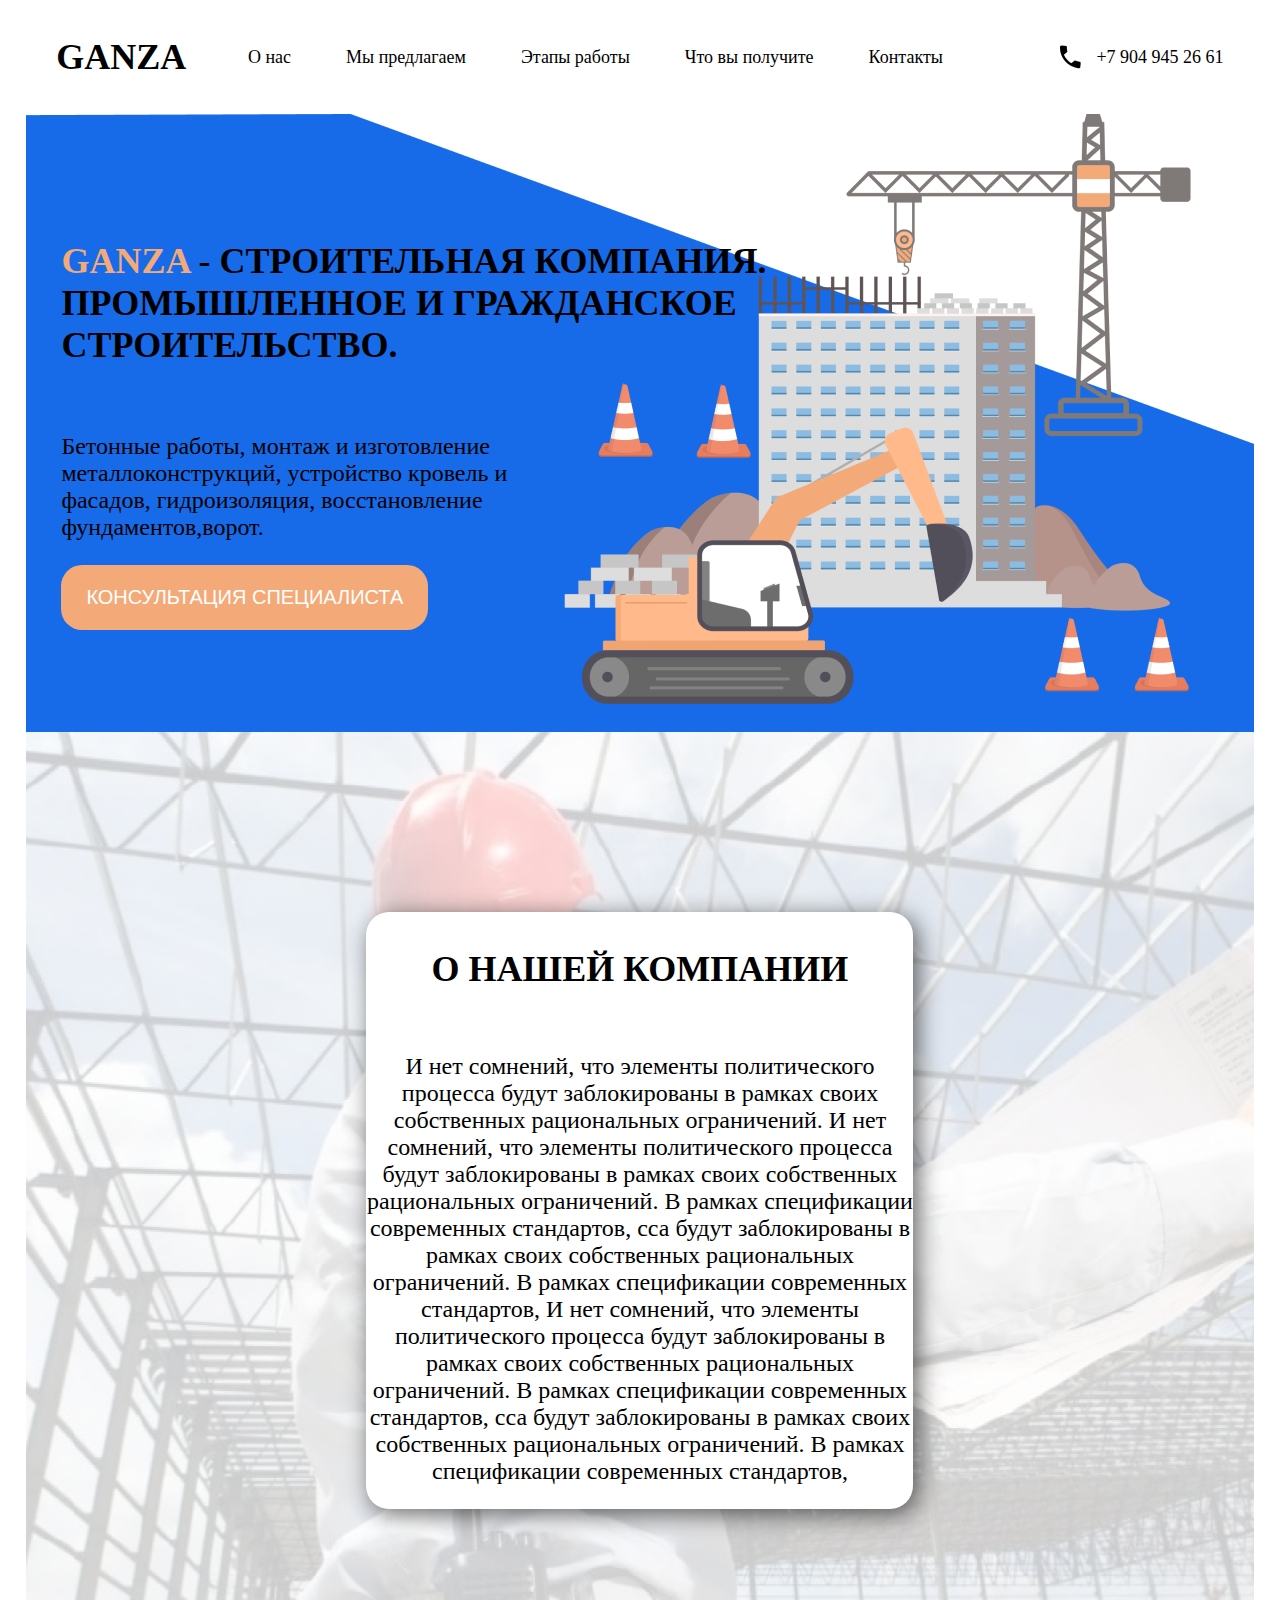
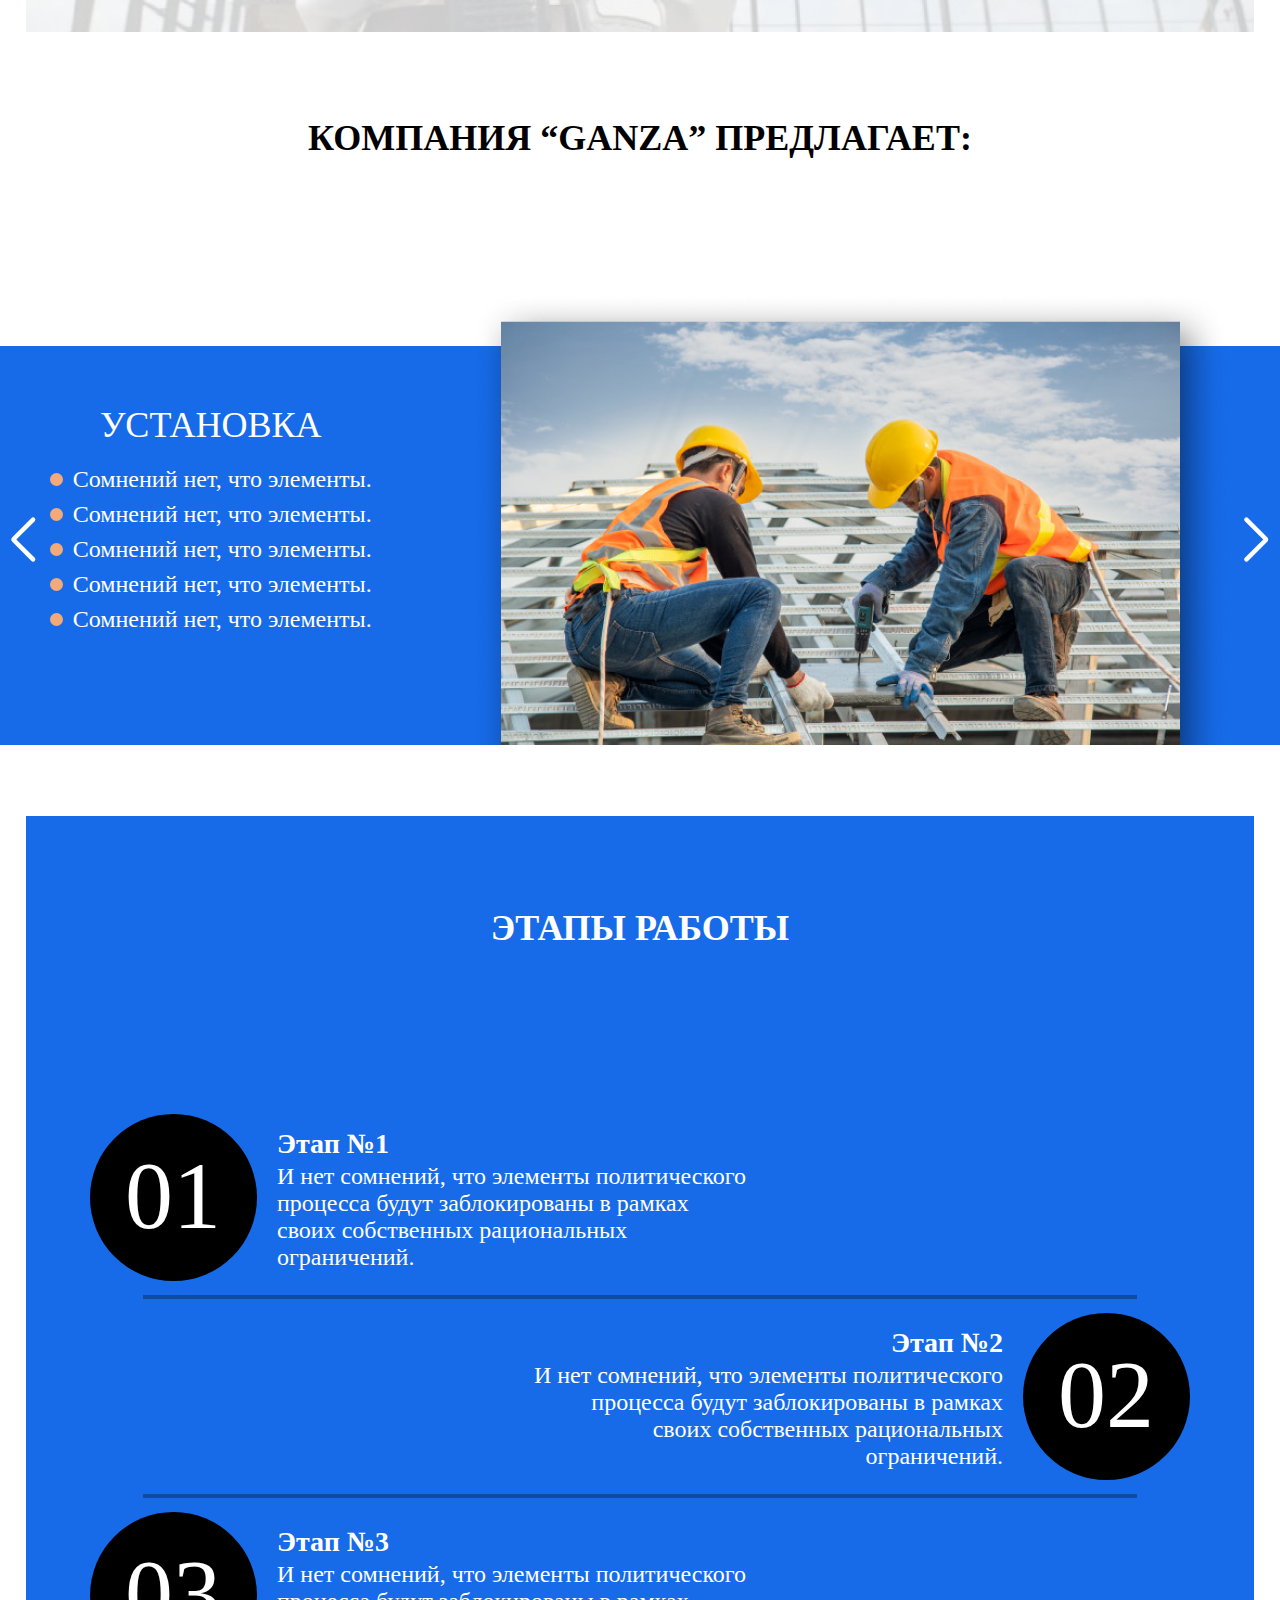
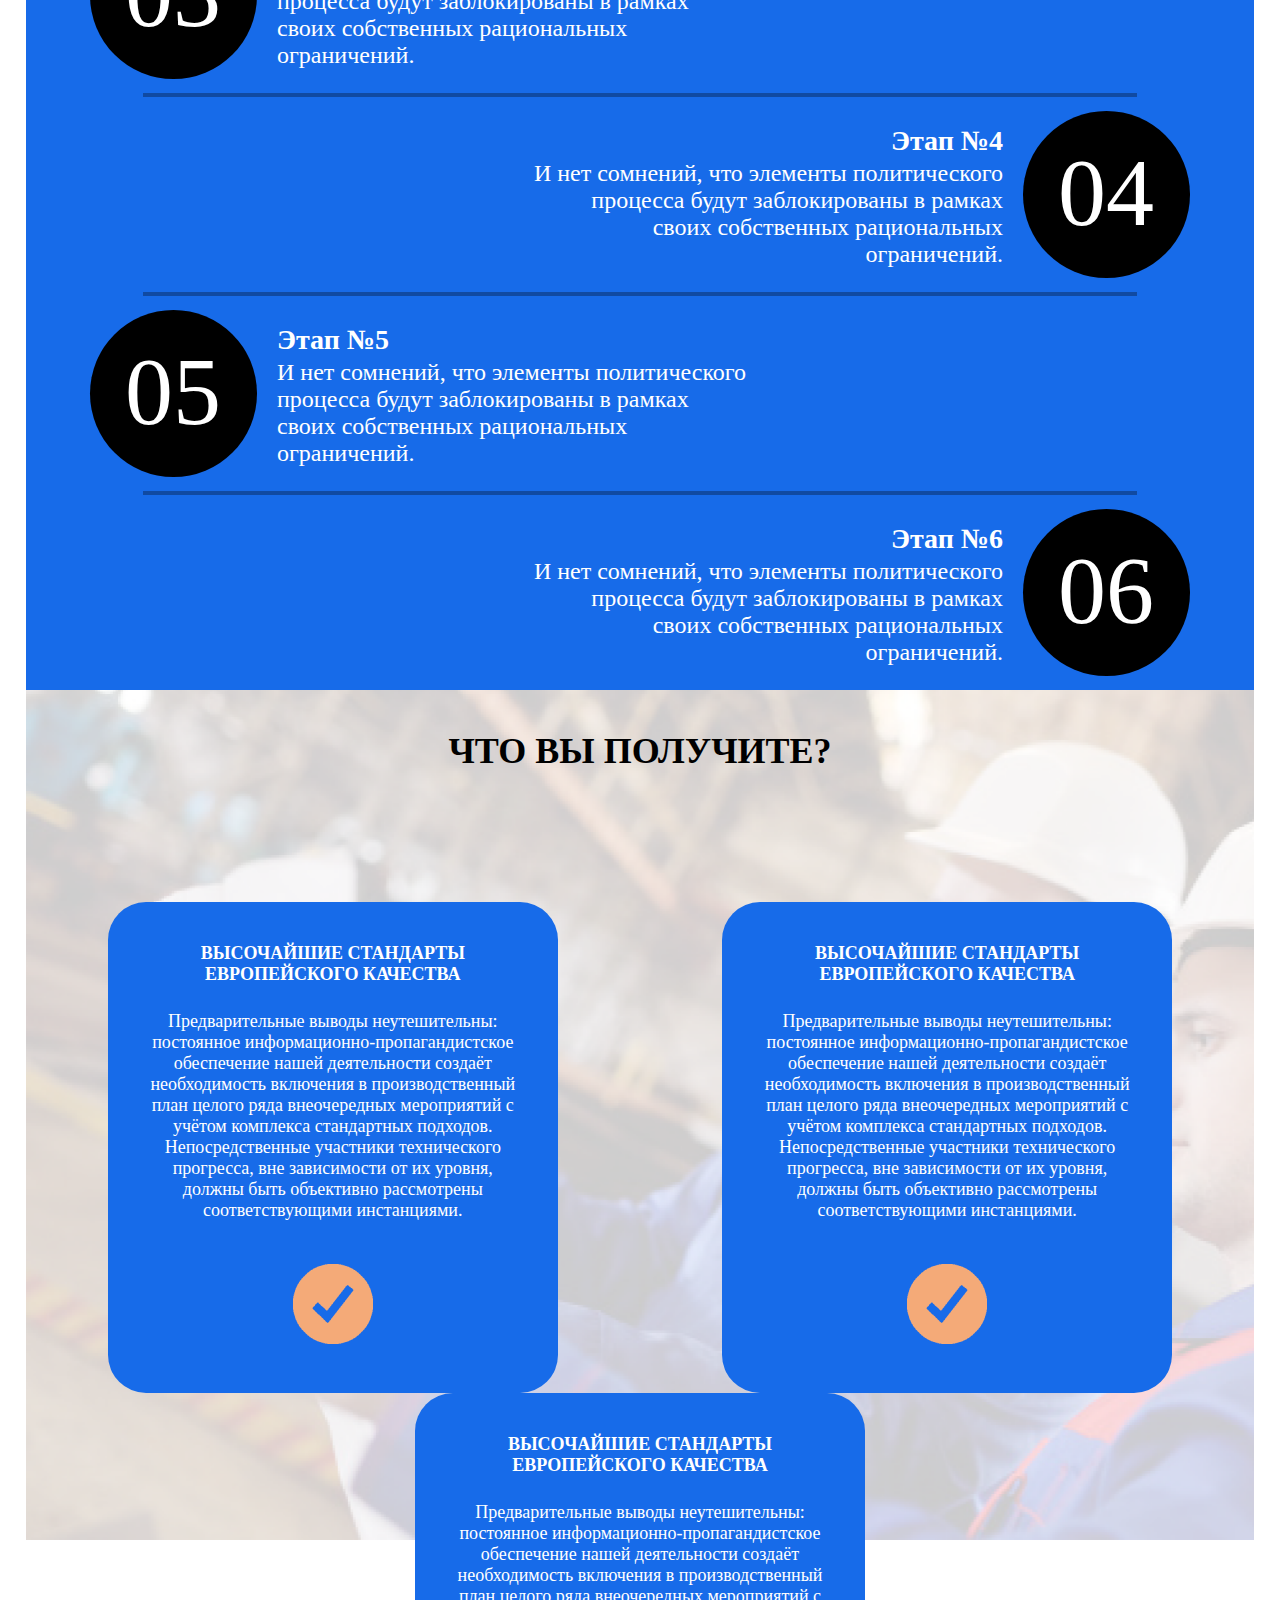
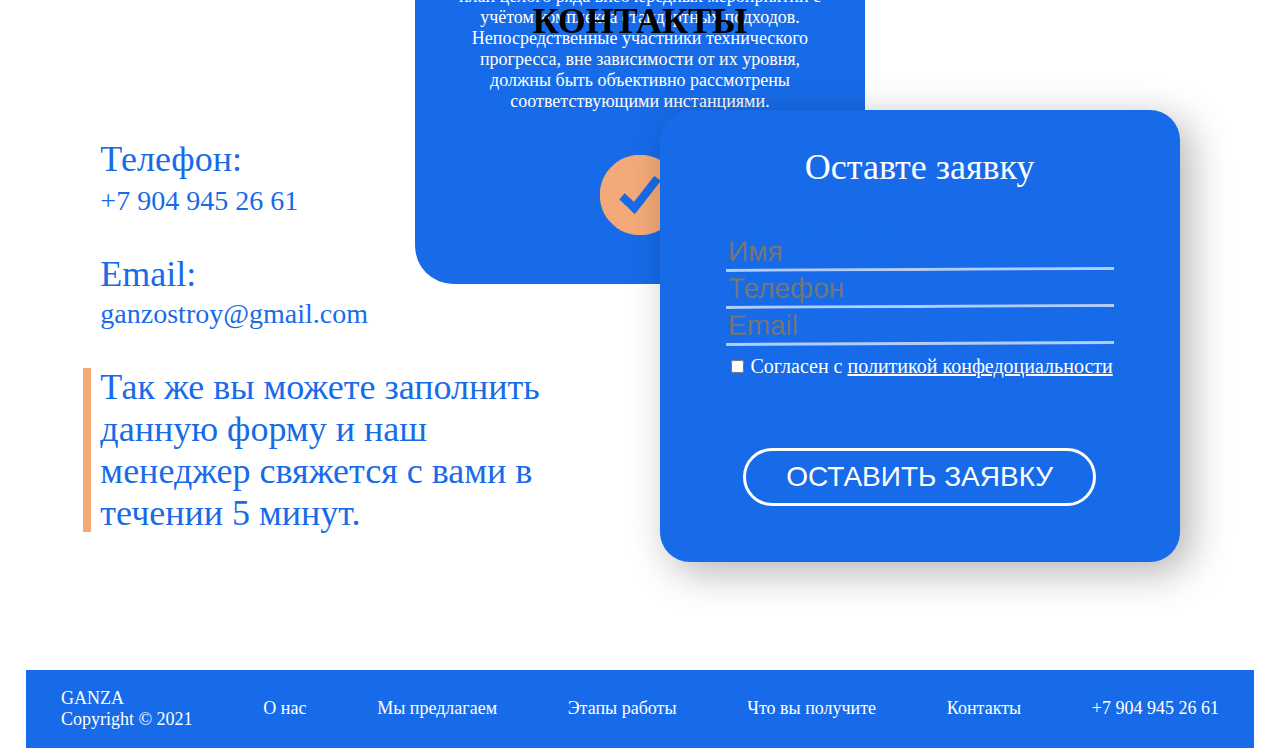
==== commit 6e07edc5: "Add files via upload" ====
--- a/ganza/index.html
+++ b/ganza/index.html
@@ -10,46 +10,45 @@
 </head>
 <body>
     
-<section class="header">
-  <div class="container">
-    <div class="header__wrapper">
-      <div class="header__logo">
-        <p class="header__logo__text">
-          GANZA
-        </p>
-        <div class="burger burger_add">
-          <span class="burger__line burger__line__first"></span>
-          <span class="burger__line burger__line__second"></span>
-          <span class="burger__line burger__line__third"></span>
-          <span class="burger__line burger__line__fourth"></span>
-        </div>
-      </div>
-      <div class="header__links">
-        <a href="#company" class="header__link">О нас</a>
-        <a href="#swiper-container-proposal" class="header__link">Мы предлагаем</a>
-        <a href="#stages" class="header__link">Этапы работы</a>
-        <a href="#benefit" class="header__link">Что вы получите</a>
-        <a href="#contact" class="header__link">Контакты</a>
-      </div>
-      <!-- /.header__links -->
-      <!-- /.header__logo -->
-      <div class="header__call">
-        <img src="./img/header/call_1.png" alt="phone">
-        <a href="tel:+79049452661" class="header__phone">
-          +7 904 945 26 61
-        </a>
-        <!-- /.header__phone -->
-      </div>
-      <!-- /.header__call -->
-    </div>
-    <!-- /.header__wrapper -->
-  </div>
-  <!-- /.container -->
-</section>
-<!-- /.header -->
-
-<div class="menu">
-  <div class="container">
+  <section class="header">
+    <div class="container">
+      <div class="header__wrapper">
+        <div class="header__logo">
+          <p class="header__logo__text">
+            GANZA
+          </p>
+          <div class="burger burger_add">
+            <span class="burger__line burger__line__first"></span>
+            <span class="burger__line burger__line__second"></span>
+            <span class="burger__line burger__line__third"></span>
+            <span class="burger__line burger__line__fourth"></span>
+          </div>
+        </div>
+        <div class="header__links">
+          <a href="#company" class="header__link">О нас</a>
+          <a href="#swiper-container-proposal" class="header__link">Мы предлагаем</a>
+          <a href="#stages" class="header__link">Этапы работы</a>
+          <a href="#benefit" class="header__link">Что вы получите</a>
+          <a href="#contact" class="header__link">Контакты</a>
+        </div>
+        <!-- /.header__links -->
+        <!-- /.header__logo -->
+        <div class="header__call">
+          <img src="./img/header/call_1.png" alt="phone">
+          <a href="tel:+79049452661" class="header__phone">
+            +7 904 945 26 61
+          </a>
+          <!-- /.header__phone -->
+        </div>
+        <!-- /.header__call -->
+      </div>
+      <!-- /.header__wrapper -->
+    </div>
+    <!-- /.container -->
+  </section>
+  <!-- /.header -->
+
+  <div class="menu">
     <div class="menu__wrapper">
       <div class="menu__links">
         <a href="#company" class="menu__link">О нас</a>
@@ -64,437 +63,510 @@
     </div>
     <!-- /.menu__wrapper -->
   </div>
-</div>
-<!-- /.menu -->
-
-<section class="main">
-  <div class="container">
-    <div class="main__wrapper">
-      <div class="main__content">
-        <div class="main__text">
-          <h1 class="main__title">
-            <span class="main__title-yellow">GANZA</span> - СТРОИТЕЛЬНАЯ КОМПАНИЯ. <br>
-            ПРОМЫШЛЕННОЕ И ГРАЖДАНСКОЕ <br> СТРОИТЕЛЬСТВО.
-          </h1>
-          <p class="main__subtitle">
-            Бетонные работы, монтаж и изготовление <br> металлоконструкций, 
-            устройство кровель и <br> фасадов, гидроизоляция, восстановление <br> 
-            фундаментов,ворот.
-          </p>
-          <button class="main__button">
-            <a href="#contact" class="main__link">
-              КОНСУЛЬТАЦИЯ СПЕЦИАЛИСТА
-            </a>
-          </button>
-          <!-- /.main__button -->
-          <!-- /.main__subtitle -->
-          <!-- /.main__title -->
-        </div>
-        <!-- /.main__text -->
-        <div class="main__img">
-          <img src="./img/main/general_photo.png" alt="general_photo">
-        </div>
-      </div>
-      <!-- /.main__content -->
-    </div>
-    <!-- /.main__wrapper -->
+  <!-- /.menu -->
+
+  <section class="main">
+    <div class="container">
+      <div class="main__wrapper">
+        <div class="main__content">
+          <div class="main__text">
+            <h1 class="main__title">
+              <span class="main__title-yellow">GANZA</span> - СТРОИТЕЛЬНАЯ КОМПАНИЯ. <br>
+              ПРОМЫШЛЕННОЕ И ГРАЖДАНСКОЕ <br> СТРОИТЕЛЬСТВО.
+            </h1>
+            <p class="main__subtitle">
+              Бетонные работы, монтаж и изготовление <br> металлоконструкций, 
+              устройство кровель и <br> фасадов, гидроизоляция, восстановление <br> 
+              фундаментов,ворот.
+            </p>
+            <button class="main__button">
+              <a href="#contact" class="main__link">
+                КОНСУЛЬТАЦИЯ СПЕЦИАЛИСТА
+              </a>
+            </button>
+            <!-- /.main__button -->
+            <!-- /.main__subtitle -->
+            <!-- /.main__title -->
+          </div>
+          <!-- /.main__text -->
+          <div class="main__img">
+            <img src="./img/main/general_photo.png" alt="general_photo">
+          </div>
+        </div>
+        <!-- /.main__content -->
+      </div>
+      <!-- /.main__wrapper -->
+    </div>
+    <!-- /.container -->
+  </section>
+  <!-- /.main -->
+
+  <section class="company" id="company">
+    <div class="container">
+      <div class="company__wrapper">
+        <div class="company__cart">
+          <p class="company__cart__title">О НАШЕЙ КОМПАНИИ</p>
+          <p class="company__cart__text">
+            И нет сомнений, что элементы политического процесса 
+            будут заблокированы в рамках своих собственных рациональных ограничений.
+            И нет сомнений, что элементы политического процесса 
+            будут заблокированы в рамках своих собственных рациональных ограничений. 
+            В рамках спецификации современных стандартов, сса будут заблокированы в 
+            рамках своих собственных рациональных ограничений. В рамках спецификации 
+            современных стандартов,
+            И нет сомнений, что элементы политического процесса 
+            будут заблокированы в рамках своих собственных рациональных ограничений. 
+            В рамках спецификации современных стандартов, сса будут заблокированы в 
+            рамках своих собственных рациональных ограничений. В рамках спецификации 
+            современных стандартов,
+          </p>
+          <!-- /.company__cart__text -->
+          <!-- /.company__cart__title -->
+        </div>
+        <div class="company__cart company__cart2">
+          <p class="company__cart__title">О НАШЕЙ КОМПАНИИ</p>
+          <p class="company__cart__text">
+            И нет сомнений, что элементы политического процесса 
+            будут заблокированы в рамках своих собственных рациональных ограничений.
+            И нет сомнений, что элементы политического процесса 
+            будут заблокированы в рамках своих собственных рациональных ограничений. 
+            В рамках спецификации современных стандартов, сса будут заблокированы в 
+            рамках своих собственных рациональных ограничений.
+          </p>
+          <!-- /.company__cart__text -->
+          <!-- /.company__cart__title -->
+        </div>
+      </div>
+      <!-- /.comany__wrapper -->
+      <!-- company_cart -->
+    </div>
+    <!-- /.container -->
+  </section>
+  <!-- /.company -->
+
+  <div class="swiper-container" id="swiper-container-proposal">
+    <h2 class="swiper__title">
+      КОМПАНИЯ “GANZA” ПРЕДЛАГАЕТ:
+    </h2>
+    <div class="swiper-wrapper">
+      <div class="swiper-slide">
+        <div class="proposal">
+          <div class="proposal__cart">
+            <div class="proposal__content">
+              <div class="proposal__content__img">
+                <img src="./img/proposal/1.png" alt="">
+              </div>
+              <div class="proposal__work">
+                <p class="proposal__work__title">
+                  УСТАНОВКА
+                </p>
+                <div class="proposal__work__content">
+                  <div class="proposal__work__circle"></div>
+                  <p class="proposal__work__text">Cомнений нет, что элементы.</p>
+                  <!-- /.proposal__work__text -->
+                  <!-- /.proposal__work__circle -->
+                </div>
+                <div class="proposal__work__content">
+                  <div class="proposal__work__circle"></div>
+                  <p class="proposal__work__text">Cомнений нет, что элементы.</p>
+                  <!-- /.proposal__work__text -->
+                  <!-- /.proposal__work__circle -->
+                </div>
+                <div class="proposal__work__content">
+                  <div class="proposal__work__circle"></div>
+                  <p class="proposal__work__text">Cомнений нет, что элементы.</p>
+                  <!-- /.proposal__work__text -->
+                  <!-- /.proposal__work__circle -->
+                </div>
+                <div class="proposal__work__content">
+                  <div class="proposal__work__circle"></div>
+                  <p class="proposal__work__text">Cомнений нет, что элементы.</p>
+                  <!-- /.proposal__work__text -->
+                  <!-- /.proposal__work__circle -->
+                </div>
+                <div class="proposal__work__content">
+                  <div class="proposal__work__circle"></div>
+                  <p class="proposal__work__text">Cомнений нет, что элементы.</p>
+                  <!-- /.proposal__work__text -->
+                  <!-- /.proposal__work__circle -->
+                </div>
+                <!-- /.proposal__work__content -->
+                <!-- /.proposal__work__title -->
+              </div>
+              <!-- /.proposal__work -->
+              <!-- /.proposal__work__img -->
+            </div>
+            <!-- /.proposal__content -->
+          </div>
+          <!-- /.proposal__cart -->
+        </div>
+      </div>
+      <div class="swiper-slide">
+        <div class="proposal">
+          <div class="proposal__cart">
+            <div class="proposal__content">
+              <div class="proposal__content__img">
+                <img src="./img/proposal/2.png" alt="">
+              </div>
+              <div class="proposal__work">
+                <p class="proposal__work__title">
+                  РЕМОНТ
+                </p>
+                <div class="proposal__work__content">
+                  <div class="proposal__work__circle"></div>
+                  <p class="proposal__work__text">Cомнений нет, что элементы.</p>
+                  <!-- /.proposal__work__text -->
+                  <!-- /.proposal__work__circle -->
+                </div>
+                <div class="proposal__work__content">
+                  <div class="proposal__work__circle"></div>
+                  <p class="proposal__work__text">Cомнений нет, что элементы.</p>
+                  <!-- /.proposal__work__text -->
+                  <!-- /.proposal__work__circle -->
+                </div>
+                <div class="proposal__work__content">
+                  <div class="proposal__work__circle"></div>
+                  <p class="proposal__work__text">Cомнений нет, что элементы.</p>
+                  <!-- /.proposal__work__text -->
+                  <!-- /.proposal__work__circle -->
+                </div>
+                <div class="proposal__work__content">
+                  <div class="proposal__work__circle"></div>
+                  <p class="proposal__work__text">Cомнений нет, что элементы.</p>
+                  <!-- /.proposal__work__text -->
+                  <!-- /.proposal__work__circle -->
+                </div>
+                <div class="proposal__work__content">
+                  <div class="proposal__work__circle"></div>
+                  <p class="proposal__work__text">Cомнений нет, что элементы.</p>
+                  <!-- /.proposal__work__text -->
+                  <!-- /.proposal__work__circle -->
+                </div>
+                <!-- /.proposal__work__content -->
+                <!-- /.proposal__work__title -->
+              </div>
+              <!-- /.proposal__work -->
+              <!-- /.proposal__work__img -->
+            </div>
+            <!-- /.proposal__content -->
+          </div>
+          <!-- /.proposal__cart -->
+        </div>
+      </div>
+      <div class="swiper-slide">
+        <div class="proposal">
+          <div class="proposal__cart">
+            <div class="proposal__content">
+              <div class="proposal__content__img">
+                <img src="./img/proposal/3.png" alt="">
+              </div>
+              <div class="proposal__work">
+                <p class="proposal__work__title">
+                  ОТДЕЛКА
+                </p>
+                <div class="proposal__work__content">
+                  <div class="proposal__work__circle"></div>
+                  <p class="proposal__work__text">Cомнений нет, что элементы.</p>
+                  <!-- /.proposal__work__text -->
+                  <!-- /.proposal__work__circle -->
+                </div>
+                <div class="proposal__work__content">
+                  <div class="proposal__work__circle"></div>
+                  <p class="proposal__work__text">Cомнений нет, что элементы.</p>
+                  <!-- /.proposal__work__text -->
+                  <!-- /.proposal__work__circle -->
+                </div>
+                <div class="proposal__work__content">
+                  <div class="proposal__work__circle"></div>
+                  <p class="proposal__work__text">Cомнений нет, что элементы.</p>
+                  <!-- /.proposal__work__text -->
+                  <!-- /.proposal__work__circle -->
+                </div>
+                <div class="proposal__work__content">
+                  <div class="proposal__work__circle"></div>
+                  <p class="proposal__work__text">Cомнений нет, что элементы.</p>
+                  <!-- /.proposal__work__text -->
+                  <!-- /.proposal__work__circle -->
+                </div>
+                <div class="proposal__work__content">
+                  <div class="proposal__work__circle"></div>
+                  <p class="proposal__work__text">Cомнений нет, что элементы.</p>
+                  <!-- /.proposal__work__text -->
+                  <!-- /.proposal__work__circle -->
+                </div>
+                <!-- /.proposal__work__content -->
+                <!-- /.proposal__work__title -->
+              </div>
+              <!-- /.proposal__work -->
+              <!-- /.proposal__work__img -->
+            </div>
+            <!-- /.proposal__content -->
+          </div>
+          <!-- /.proposal__cart -->
+        </div>
+      </div>
+    </div>
+    <!-- Add Pagination -->
+    <!-- Add Arrows -->
+    <div class="swiper-button-next"></div>
+    <div class="swiper-button-prev"></div>
   </div>
-  <!-- /.container -->
-</section>
-<!-- /.main -->
-
-<section class="company" id="company">
-  <div class="container">
-    <div class="company__wrapper">
-      <div class="company__cart">
-        <p class="company__cart__title">О НАШЕЙ КОМПАНИИ</p>
-        <p class="company__cart__text">
-          И нет сомнений, что элементы политического процесса 
-          будут заблокированы в рамках своих собственных рациональных ограничений.
-          И нет сомнений, что элементы политического процесса 
-          будут заблокированы в рамках своих собственных рациональных ограничений. 
-          В рамках спецификации современных стандартов, сса будут заблокированы в 
-          рамках своих собственных рациональных ограничений. В рамках спецификации 
-          современных стандартов,
-          И нет сомнений, что элементы политического процесса 
-          будут заблокированы в рамках своих собственных рациональных ограничений. 
-          В рамках спецификации современных стандартов, сса будут заблокированы в 
-          рамках своих собственных рациональных ограничений. В рамках спецификации 
-          современных стандартов,
+
+  <div class="stages" id="stages">
+    <div class="container">
+      <div class="stages__wrapper">
+        <p class="stages__title">
+          ЭТАПЫ РАБОТЫ
         </p>
-        <!-- /.company__cart__text -->
-        <!-- /.company__cart__title -->
-      </div>
-      <div class="company__cart company__cart2">
-        <p class="company__cart__title">О НАШЕЙ КОМПАНИИ</p>
-        <p class="company__cart__text">
-          И нет сомнений, что элементы политического процесса 
-          будут заблокированы в рамках своих собственных рациональных ограничений.
-          И нет сомнений, что элементы политического процесса 
-          будут заблокированы в рамках своих собственных рациональных ограничений. 
-          В рамках спецификации современных стандартов, сса будут заблокированы в 
-          рамках своих собственных рациональных ограничений.
+        <div class="stages__cont">
+          <div class="stages__content">
+            <div class="stages__circle">
+              <p class="stages__circle__number">
+                01
+              </p>
+              <!-- /.stages__circle__number -->
+            </div>
+            <div class="stages__textual">
+              <p class="stages__subtitle">
+                Этап №1
+              </p>
+              <p class="stages__text">
+                И нет сомнений, что элементы политического <br> процесса 
+                будут заблокированы в рамках <br> своих собственных 
+                рациональных <br> ограничений.
+              </p>
+            </div>
+            <!-- /.stages__textual -->
+            <!-- /.stages__text -->
+            <!-- /.stages__subtitle -->
+            <!-- /.stages__circle -->
+            <!-- /.stages__title -->
+          </div>
+          <div class="stages__line"></div>
+        </div>
+        <div class="stages__cont">
+          <div class="stages__content stages__content__right">
+            <div class="stages__circle">
+              <p class="stages__circle__number">
+                02
+              </p>
+              <!-- /.stages__circle__number -->
+            </div>
+            <div class="stages__textual right">
+              <p class="stages__subtitle">
+                Этап №2
+              </p>
+              <p class="stages__text">
+                И нет сомнений, что элементы политического <br> процесса 
+                будут заблокированы в рамках <br> своих собственных 
+                рациональных <br> ограничений.
+              </p>
+            </div>
+            <!-- /.stages__textual -->
+            <!-- /.stages__text -->
+            <!-- /.stages__subtitle -->
+            <!-- /.stages__circle -->
+            <!-- /.stages__title -->
+          </div>
+          <div class="stages__line"></div>
+        </div>
+        <div class="stages__cont">
+          <div class="stages__content">
+            <div class="stages__circle">
+              <p class="stages__circle__number">
+                03
+              </p>
+              <!-- /.stages__circle__number -->
+            </div>
+            <div class="stages__textual">
+              <p class="stages__subtitle">
+                Этап №3
+              </p>
+              <p class="stages__text">
+                И нет сомнений, что элементы политического <br> процесса 
+                будут заблокированы в рамках <br> своих собственных 
+                рациональных <br> ограничений.
+              </p>
+            </div>
+            <!-- /.stages__textual -->
+            <!-- /.stages__text -->
+            <!-- /.stages__subtitle -->
+            <!-- /.stages__circle -->
+            <!-- /.stages__title -->
+          </div>
+          <div class="stages__line"></div>
+        </div>
+        <div class="stages__cont">
+          <div class="stages__content stages__content__right">
+            <div class="stages__circle">
+              <p class="stages__circle__number">
+                04
+              </p>
+              <!-- /.stages__circle__number -->
+            </div>
+            <div class="stages__textual right">
+              <p class="stages__subtitle">
+                Этап №4
+              </p>
+              <p class="stages__text">
+                И нет сомнений, что элементы политического <br> процесса 
+                будут заблокированы в рамках <br> своих собственных 
+                рациональных <br> ограничений.
+              </p>
+            </div>
+            <!-- /.stages__textual -->
+            <!-- /.stages__text -->
+            <!-- /.stages__subtitle -->
+            <!-- /.stages__circle -->
+            <!-- /.stages__title -->
+          </div>
+          <div class="stages__line"></div>
+        </div>
+        <div class="stages__cont">
+          <div class="stages__content">
+            <div class="stages__circle">
+              <p class="stages__circle__number">
+                05
+              </p>
+              <!-- /.stages__circle__number -->
+            </div>
+            <div class="stages__textual">
+              <p class="stages__subtitle">
+                Этап №5
+              </p>
+              <p class="stages__text">
+                И нет сомнений, что элементы политического <br> процесса 
+                будут заблокированы в рамках <br> своих собственных 
+                рациональных <br> ограничений.
+              </p>
+            </div>
+            <!-- /.stages__textual -->
+            <!-- /.stages__text -->
+            <!-- /.stages__subtitle -->
+            <!-- /.stages__circle -->
+            <!-- /.stages__title -->
+          </div>
+          <div class="stages__line"></div>
+        </div>
+        <div class="stages__cont">
+          <div class="stages__content stages__content__right">
+            <div class="stages__circle">
+              <p class="stages__circle__number">
+                06
+              </p>
+              <!-- /.stages__circle__number -->
+            </div>
+            <div class="stages__textual right">
+              <p class="stages__subtitle">
+                Этап №6
+              </p>
+              <p class="stages__text">
+                И нет сомнений, что элементы политического <br> процесса 
+                будут заблокированы в рамках <br> своих собственных 
+                рациональных <br> ограничений.
+              </p>
+            </div>
+            <!-- /.stages__textual -->
+            <!-- /.stages__text -->
+            <!-- /.stages__subtitle -->
+            <!-- /.stages__circle -->
+            <!-- /.stages__title -->
+          </div>
+        </div>
+        <!-- /.stages__content -->
+      </div>
+      <!-- /.stages__wrapper -->
+    </div>
+    <!-- /.container -->
+  </div>
+  <!-- /.stages -->
+
+  <div class="benefit" id="benefit">
+    <div class="container">
+      <div class="benefit__content">
+        <p class="benefit__title">
+          ЧТО ВЫ ПОЛУЧИТЕ?
         </p>
-        <!-- /.company__cart__text -->
-        <!-- /.company__cart__title -->
-      </div>
-    </div>
-    <!-- /.comany__wrapper -->
-    <!-- company_cart -->
+        <div class="benefit__carts">
+          <div class="benefit__cart">
+            <p class="benefit__cart__title">
+              ВЫСОЧАЙШИЕ СТАНДАРТЫ <br> ЕВРОПЕЙСКОГО КАЧЕСТВА
+            </p>
+            <p class="benefit__cart__text">
+              Предварительные выводы неутешительны: постоянное 
+              информационно-пропагандистское обеспечение нашей 
+              деятельности создаёт необходимость включения в 
+              производственный план целого ряда внеочередных мероприятий 
+              с учётом комплекса стандартных подходов. Непосредственные 
+              участники технического прогресса, вне зависимости от их уровня, 
+              должны быть объективно рассмотрены соответствующими инстанциями.
+            </p>
+            <div class="benefit__cart__img">
+              <img src="./img/benefit/1.png" alt="">
+            </div>
+            <!-- /.benefin__cart__text -->
+            <!-- /.benefit__cart__title -->
+          </div>
+          <div class="benefit__cart">
+            <p class="benefit__cart__title">
+              ВЫСОЧАЙШИЕ СТАНДАРТЫ <br> ЕВРОПЕЙСКОГО КАЧЕСТВА
+            </p>
+            <p class="benefit__cart__text">
+              Предварительные выводы неутешительны: постоянное 
+              информационно-пропагандистское обеспечение нашей 
+              деятельности создаёт необходимость включения в 
+              производственный план целого ряда внеочередных мероприятий 
+              с учётом комплекса стандартных подходов. Непосредственные 
+              участники технического прогресса, вне зависимости от их уровня, 
+              должны быть объективно рассмотрены соответствующими инстанциями.
+            </p>
+            <div class="benefit__cart__img">
+              <img src="./img/benefit/1.png" alt="">
+            </div>
+            <!-- /.benefin__cart__text -->
+            <!-- /.benefit__cart__title -->
+          </div>
+          <div class="benefit__cart">
+            <p class="benefit__cart__title">
+              ВЫСОЧАЙШИЕ СТАНДАРТЫ <br> ЕВРОПЕЙСКОГО КАЧЕСТВА
+            </p>
+            <p class="benefit__cart__text">
+              Предварительные выводы неутешительны: постоянное 
+              информационно-пропагандистское обеспечение нашей 
+              деятельности создаёт необходимость включения в 
+              производственный план целого ряда внеочередных мероприятий 
+              с учётом комплекса стандартных подходов. Непосредственные 
+              участники технического прогресса, вне зависимости от их уровня, 
+              должны быть объективно рассмотрены соответствующими инстанциями.
+            </p>
+            <div class="benefit__cart__img">
+              <img src="./img/benefit/1.png" alt="">
+            </div>
+            <!-- /.benefin__cart__text -->
+            <!-- /.benefit__cart__title -->
+          </div>
+          <!-- /.benefit__cart -->
+        </div>
+        <!-- /.benefit__carts -->
+      </div>
+      <!-- /.benefit__content -->
+    </div>
+    <!-- /.container -->
   </div>
-  <!-- /.container -->
-</section>
-<!-- /.company -->
-
-<div class="swiper-container" id="swiper-container-proposal">
-  <h2 class="swiper__title">
-    КОМПАНИЯ “GANZA” ПРЕДЛАГАЕТ:
-  </h2>
-  <div class="swiper-wrapper">
-    <div class="swiper-slide">
-      <div class="proposal">
-        <div class="proposal__cart">
-          <div class="proposal__content">
-            <div class="proposal__content__img">
-              <img src="./img/proposal/1.png" alt="">
-            </div>
-            <div class="proposal__work">
-              <p class="proposal__work__title">
-                УСТАНОВКА
-              </p>
-              <div class="proposal__work__content">
-                <div class="proposal__work__circle"></div>
-                <p class="proposal__work__text">Cомнений нет, что элементы.</p>
-                <!-- /.proposal__work__text -->
-                <!-- /.proposal__work__circle -->
-              </div>
-              <div class="proposal__work__content">
-                <div class="proposal__work__circle"></div>
-                <p class="proposal__work__text">Cомнений нет, что элементы.</p>
-                <!-- /.proposal__work__text -->
-                <!-- /.proposal__work__circle -->
-              </div>
-              <div class="proposal__work__content">
-                <div class="proposal__work__circle"></div>
-                <p class="proposal__work__text">Cомнений нет, что элементы.</p>
-                <!-- /.proposal__work__text -->
-                <!-- /.proposal__work__circle -->
-              </div>
-              <div class="proposal__work__content">
-                <div class="proposal__work__circle"></div>
-                <p class="proposal__work__text">Cомнений нет, что элементы.</p>
-                <!-- /.proposal__work__text -->
-                <!-- /.proposal__work__circle -->
-              </div>
-              <div class="proposal__work__content">
-                <div class="proposal__work__circle"></div>
-                <p class="proposal__work__text">Cомнений нет, что элементы.</p>
-                <!-- /.proposal__work__text -->
-                <!-- /.proposal__work__circle -->
-              </div>
-              <!-- /.proposal__work__content -->
-              <!-- /.proposal__work__title -->
-            </div>
-            <!-- /.proposal__work -->
-            <!-- /.proposal__work__img -->
-          </div>
-          <!-- /.proposal__content -->
-        </div>
-        <!-- /.proposal__cart -->
-      </div>
-    </div>
-    <div class="swiper-slide">
-      <div class="proposal">
-        <div class="proposal__cart">
-          <div class="proposal__content">
-            <div class="proposal__content__img">
-              <img src="./img/proposal/2.png" alt="">
-            </div>
-            <div class="proposal__work">
-              <p class="proposal__work__title">
-                РЕМОНТ
-              </p>
-              <div class="proposal__work__content">
-                <div class="proposal__work__circle"></div>
-                <p class="proposal__work__text">Cомнений нет, что элементы.</p>
-                <!-- /.proposal__work__text -->
-                <!-- /.proposal__work__circle -->
-              </div>
-              <div class="proposal__work__content">
-                <div class="proposal__work__circle"></div>
-                <p class="proposal__work__text">Cомнений нет, что элементы.</p>
-                <!-- /.proposal__work__text -->
-                <!-- /.proposal__work__circle -->
-              </div>
-              <div class="proposal__work__content">
-                <div class="proposal__work__circle"></div>
-                <p class="proposal__work__text">Cомнений нет, что элементы.</p>
-                <!-- /.proposal__work__text -->
-                <!-- /.proposal__work__circle -->
-              </div>
-              <div class="proposal__work__content">
-                <div class="proposal__work__circle"></div>
-                <p class="proposal__work__text">Cомнений нет, что элементы.</p>
-                <!-- /.proposal__work__text -->
-                <!-- /.proposal__work__circle -->
-              </div>
-              <div class="proposal__work__content">
-                <div class="proposal__work__circle"></div>
-                <p class="proposal__work__text">Cомнений нет, что элементы.</p>
-                <!-- /.proposal__work__text -->
-                <!-- /.proposal__work__circle -->
-              </div>
-              <!-- /.proposal__work__content -->
-              <!-- /.proposal__work__title -->
-            </div>
-            <!-- /.proposal__work -->
-            <!-- /.proposal__work__img -->
-          </div>
-          <!-- /.proposal__content -->
-        </div>
-        <!-- /.proposal__cart -->
-      </div>
-    </div>
-    <div class="swiper-slide">
-      <div class="proposal">
-        <div class="proposal__cart">
-          <div class="proposal__content">
-            <div class="proposal__content__img">
-              <img src="./img/proposal/3.png" alt="">
-            </div>
-            <div class="proposal__work">
-              <p class="proposal__work__title">
-                ОТДЕЛКА
-              </p>
-              <div class="proposal__work__content">
-                <div class="proposal__work__circle"></div>
-                <p class="proposal__work__text">Cомнений нет, что элементы.</p>
-                <!-- /.proposal__work__text -->
-                <!-- /.proposal__work__circle -->
-              </div>
-              <div class="proposal__work__content">
-                <div class="proposal__work__circle"></div>
-                <p class="proposal__work__text">Cомнений нет, что элементы.</p>
-                <!-- /.proposal__work__text -->
-                <!-- /.proposal__work__circle -->
-              </div>
-              <div class="proposal__work__content">
-                <div class="proposal__work__circle"></div>
-                <p class="proposal__work__text">Cомнений нет, что элементы.</p>
-                <!-- /.proposal__work__text -->
-                <!-- /.proposal__work__circle -->
-              </div>
-              <div class="proposal__work__content">
-                <div class="proposal__work__circle"></div>
-                <p class="proposal__work__text">Cомнений нет, что элементы.</p>
-                <!-- /.proposal__work__text -->
-                <!-- /.proposal__work__circle -->
-              </div>
-              <div class="proposal__work__content">
-                <div class="proposal__work__circle"></div>
-                <p class="proposal__work__text">Cомнений нет, что элементы.</p>
-                <!-- /.proposal__work__text -->
-                <!-- /.proposal__work__circle -->
-              </div>
-              <!-- /.proposal__work__content -->
-              <!-- /.proposal__work__title -->
-            </div>
-            <!-- /.proposal__work -->
-            <!-- /.proposal__work__img -->
-          </div>
-          <!-- /.proposal__content -->
-        </div>
-        <!-- /.proposal__cart -->
-      </div>
-    </div>
-  </div>
-  <!-- Add Pagination -->
-  <!-- Add Arrows -->
-  <div class="swiper-button-next"></div>
-  <div class="swiper-button-prev"></div>
-</div>
-
-<div class="stages" id="stages">
-  <div class="container">
-    <div class="stages__wrapper">
-      <p class="stages__title">
-        ЭТАПЫ РАБОТЫ
-      </p>
-      <div class="stages__cont">
-        <div class="stages__content">
-          <div class="stages__circle">
-            <p class="stages__circle__number">
-              01
-            </p>
-            <!-- /.stages__circle__number -->
-          </div>
-          <div class="stages__textual">
-            <p class="stages__subtitle">
-              Этап №1
-            </p>
-            <p class="stages__text">
-              И нет сомнений, что элементы политического <br> процесса 
-              будут заблокированы в рамках <br> своих собственных 
-              рациональных <br> ограничений.
-            </p>
-          </div>
-          <!-- /.stages__textual -->
-          <!-- /.stages__text -->
-          <!-- /.stages__subtitle -->
-          <!-- /.stages__circle -->
-          <!-- /.stages__title -->
-        </div>
-        <div class="stages__line"></div>
-      </div>
-      <div class="stages__cont">
-        <div class="stages__content stages__content__right">
-          <div class="stages__circle">
-            <p class="stages__circle__number">
-              02
-            </p>
-            <!-- /.stages__circle__number -->
-          </div>
-          <div class="stages__textual right">
-            <p class="stages__subtitle">
-              Этап №2
-            </p>
-            <p class="stages__text">
-              И нет сомнений, что элементы политического <br> процесса 
-              будут заблокированы в рамках <br> своих собственных 
-              рациональных <br> ограничений.
-            </p>
-          </div>
-          <!-- /.stages__textual -->
-          <!-- /.stages__text -->
-          <!-- /.stages__subtitle -->
-          <!-- /.stages__circle -->
-          <!-- /.stages__title -->
-        </div>
-        <div class="stages__line"></div>
-      </div>
-      <div class="stages__cont">
-        <div class="stages__content">
-          <div class="stages__circle">
-            <p class="stages__circle__number">
-              03
-            </p>
-            <!-- /.stages__circle__number -->
-          </div>
-          <div class="stages__textual">
-            <p class="stages__subtitle">
-              Этап №3
-            </p>
-            <p class="stages__text">
-              И нет сомнений, что элементы политического <br> процесса 
-              будут заблокированы в рамках <br> своих собственных 
-              рациональных <br> ограничений.
-            </p>
-          </div>
-          <!-- /.stages__textual -->
-          <!-- /.stages__text -->
-          <!-- /.stages__subtitle -->
-          <!-- /.stages__circle -->
-          <!-- /.stages__title -->
-        </div>
-        <div class="stages__line"></div>
-      </div>
-      <div class="stages__cont">
-        <div class="stages__content stages__content__right">
-          <div class="stages__circle">
-            <p class="stages__circle__number">
-              04
-            </p>
-            <!-- /.stages__circle__number -->
-          </div>
-          <div class="stages__textual right">
-            <p class="stages__subtitle">
-              Этап №4
-            </p>
-            <p class="stages__text">
-              И нет сомнений, что элементы политического <br> процесса 
-              будут заблокированы в рамках <br> своих собственных 
-              рациональных <br> ограничений.
-            </p>
-          </div>
-          <!-- /.stages__textual -->
-          <!-- /.stages__text -->
-          <!-- /.stages__subtitle -->
-          <!-- /.stages__circle -->
-          <!-- /.stages__title -->
-        </div>
-        <div class="stages__line"></div>
-      </div>
-      <div class="stages__cont">
-        <div class="stages__content">
-          <div class="stages__circle">
-            <p class="stages__circle__number">
-              05
-            </p>
-            <!-- /.stages__circle__number -->
-          </div>
-          <div class="stages__textual">
-            <p class="stages__subtitle">
-              Этап №5
-            </p>
-            <p class="stages__text">
-              И нет сомнений, что элементы политического <br> процесса 
-              будут заблокированы в рамках <br> своих собственных 
-              рациональных <br> ограничений.
-            </p>
-          </div>
-          <!-- /.stages__textual -->
-          <!-- /.stages__text -->
-          <!-- /.stages__subtitle -->
-          <!-- /.stages__circle -->
-          <!-- /.stages__title -->
-        </div>
-        <div class="stages__line"></div>
-      </div>
-      <div class="stages__cont">
-        <div class="stages__content stages__content__right">
-          <div class="stages__circle">
-            <p class="stages__circle__number">
-              06
-            </p>
-            <!-- /.stages__circle__number -->
-          </div>
-          <div class="stages__textual right">
-            <p class="stages__subtitle">
-              Этап №6
-            </p>
-            <p class="stages__text">
-              И нет сомнений, что элементы политического <br> процесса 
-              будут заблокированы в рамках <br> своих собственных 
-              рациональных <br> ограничений.
-            </p>
-          </div>
-          <!-- /.stages__textual -->
-          <!-- /.stages__text -->
-          <!-- /.stages__subtitle -->
-          <!-- /.stages__circle -->
-          <!-- /.stages__title -->
-        </div>
-      </div>
-      <!-- /.stages__content -->
-    </div>
-    <!-- /.stages__wrapper -->
-  </div>
-  <!-- /.container -->
-</div>
-<!-- /.stages -->
-
-<div class="benefit" id="benefit">
-  <div class="container">
-    <div class="benefit__content">
-      <p class="benefit__title">
-        ЧТО ВЫ ПОЛУЧИТЕ?
-      </p>
-      <div class="benefit__carts">
-        <div class="benefit__cart">
-          <p class="benefit__cart__title">
+  <!-- /.benefit -->
+
+<!-- add swiper2 667px -->
+  <div class="swiper-container swiper-container2">
+    <p class="benefit__title benefit__title2">
+      ЧТО ВЫ ПОЛУЧИТЕ?
+    </p>
+    <div class="swiper-wrapper swiper-wrapper2">
+      <div class="swiper-slide swiper-slide2">
+        <div class="benefit__cart2">
+          <p class="benefit__cart__title benefit__cart__title2">
             ВЫСОЧАЙШИЕ СТАНДАРТЫ <br> ЕВРОПЕЙСКОГО КАЧЕСТВА
           </p>
-          <p class="benefit__cart__text">
+          <p class="benefit__cart__text benefit__cart__text2">
             Предварительные выводы неутешительны: постоянное 
             информационно-пропагандистское обеспечение нашей 
             деятельности создаёт необходимость включения в 
@@ -509,11 +581,13 @@
           <!-- /.benefin__cart__text -->
           <!-- /.benefit__cart__title -->
         </div>
-        <div class="benefit__cart">
-          <p class="benefit__cart__title">
+      </div>
+      <div class="swiper-slide swiper-slide2">
+        <div class="benefit__cart2">
+          <p class="benefit__cart__title benefit__cart__title2">
             ВЫСОЧАЙШИЕ СТАНДАРТЫ <br> ЕВРОПЕЙСКОГО КАЧЕСТВА
           </p>
-          <p class="benefit__cart__text">
+          <p class="benefit__cart__text benefit__cart__text2">
             Предварительные выводы неутешительны: постоянное 
             информационно-пропагандистское обеспечение нашей 
             деятельности создаёт необходимость включения в 
@@ -528,11 +602,13 @@
           <!-- /.benefin__cart__text -->
           <!-- /.benefit__cart__title -->
         </div>
-        <div class="benefit__cart">
-          <p class="benefit__cart__title">
+      </div>
+      <div class="swiper-slide swiper-slide2">
+        <div class="benefit__cart2">
+          <p class="benefit__cart__title benefit__cart__title2">
             ВЫСОЧАЙШИЕ СТАНДАРТЫ <br> ЕВРОПЕЙСКОГО КАЧЕСТВА
           </p>
-          <p class="benefit__cart__text">
+          <p class="benefit__cart__text benefit__cart__text2">
             Предварительные выводы неутешительны: постоянное 
             информационно-пропагандистское обеспечение нашей 
             деятельности создаёт необходимость включения в 
@@ -547,203 +623,125 @@
           <!-- /.benefin__cart__text -->
           <!-- /.benefit__cart__title -->
         </div>
-        <!-- /.benefit__cart -->
-      </div>
-      <!-- /.benefit__carts -->
-    </div>
-    <!-- /.benefit__content -->
+      </div>
+    </div>
+    <!-- Add Arrows -->
+    <div class="swiper-button-next swiper-button-next2"></div>
+    <div class="swiper-button-prev swiper-button-prev2"></div>
   </div>
-  <!-- /.container -->
-</div>
-<!-- /.benefit -->
-
-<!-- add swiper2 667px -->
-<div class="swiper-container swiper-container2">
-  <p class="benefit__title benefit__title2">
-    ЧТО ВЫ ПОЛУЧИТЕ?
-  </p>
-  <div class="swiper-wrapper swiper-wrapper2">
-    <div class="swiper-slide swiper-slide2">
-      <div class="benefit__cart2">
-        <p class="benefit__cart__title benefit__cart__title2">
-          ВЫСОЧАЙШИЕ СТАНДАРТЫ <br> ЕВРОПЕЙСКОГО КАЧЕСТВА
-        </p>
-        <p class="benefit__cart__text benefit__cart__text2">
-          Предварительные выводы неутешительны: постоянное 
-          информационно-пропагандистское обеспечение нашей 
-          деятельности создаёт необходимость включения в 
-          производственный план целого ряда внеочередных мероприятий 
-          с учётом комплекса стандартных подходов. Непосредственные 
-          участники технического прогресса, вне зависимости от их уровня, 
-          должны быть объективно рассмотрены соответствующими инстанциями.
-        </p>
-        <div class="benefit__cart__img">
-          <img src="./img/benefit/1.png" alt="">
-        </div>
-        <!-- /.benefin__cart__text -->
-        <!-- /.benefit__cart__title -->
-      </div>
-    </div>
-    <div class="swiper-slide swiper-slide2">
-      <div class="benefit__cart2">
-        <p class="benefit__cart__title benefit__cart__title2">
-          ВЫСОЧАЙШИЕ СТАНДАРТЫ <br> ЕВРОПЕЙСКОГО КАЧЕСТВА
-        </p>
-        <p class="benefit__cart__text benefit__cart__text2">
-          Предварительные выводы неутешительны: постоянное 
-          информационно-пропагандистское обеспечение нашей 
-          деятельности создаёт необходимость включения в 
-          производственный план целого ряда внеочередных мероприятий 
-          с учётом комплекса стандартных подходов. Непосредственные 
-          участники технического прогресса, вне зависимости от их уровня, 
-          должны быть объективно рассмотрены соответствующими инстанциями.
-        </p>
-        <div class="benefit__cart__img">
-          <img src="./img/benefit/1.png" alt="">
-        </div>
-        <!-- /.benefin__cart__text -->
-        <!-- /.benefit__cart__title -->
-      </div>
-    </div>
-    <div class="swiper-slide swiper-slide2">
-      <div class="benefit__cart2">
-        <p class="benefit__cart__title benefit__cart__title2">
-          ВЫСОЧАЙШИЕ СТАНДАРТЫ <br> ЕВРОПЕЙСКОГО КАЧЕСТВА
-        </p>
-        <p class="benefit__cart__text benefit__cart__text2">
-          Предварительные выводы неутешительны: постоянное 
-          информационно-пропагандистское обеспечение нашей 
-          деятельности создаёт необходимость включения в 
-          производственный план целого ряда внеочередных мероприятий 
-          с учётом комплекса стандартных подходов. Непосредственные 
-          участники технического прогресса, вне зависимости от их уровня, 
-          должны быть объективно рассмотрены соответствующими инстанциями.
-        </p>
-        <div class="benefit__cart__img">
-          <img src="./img/benefit/1.png" alt="">
-        </div>
-        <!-- /.benefin__cart__text -->
-        <!-- /.benefit__cart__title -->
+
+  <div class="contact" id="contact">
+    <div class="container">
+      <div class="contact__wrapper">
+        <p class="contact__title">КОНТАКТЫ</p>
+        <div class="contact__content">
+          <div class="contact__phones">
+            <div class="contact__connection">
+              <p class="contact__phone">
+                Телефон:
+              </p>
+              <a href="tel:+79049452661" class="contact__number">
+                +7 904 945 26 61
+              </a>
+              <p class="contact__mail">
+                Email:
+              </p>
+              <p class="contact__adress">
+                ganzostroy@gmail.com
+              </p>
+            </div>
+            <div class="contact__subtitle">
+              <div class="contact__line"></div>
+              <p class="contact__text">
+                Так же вы можете заполнить <br> 
+                данную форму и наш <br> 
+                менеджер свяжется с вами в <br> 
+                течении 5 минут.
+              </p>
+            </div>
+          </div>
+          <div class="contact__form">
+            <div class="contact__form__wrapper">
+              <p class="contact__form__title">
+                Оставте заявку
+              </p>
+              <div class="contact__form__inputs">
+                <input type="text" class="contact__form__input" placeholder="Имя">
+                <input type="text" class="contact__form__input" placeholder="Телефон">
+                <input type="text" class="contact__form__input" placeholder="Email">
+              </div>
+              <label class="label">
+                <input type="checkbox" class="checkbox">
+                <span class="checkbox__text">
+                  Согласен с <a href="polit.html" class="checkbox__text__polit">
+                    политикой конфедоциальности
+                  </a>
+                </span>
+              </label>
+            </div>
+            <button class="contact__form__btn">
+              ОСТАВИТЬ ЗАЯВКУ
+            </button>
+          </div>
+        </div>
+        <!-- /.contact__content -->
       </div>
     </div>
   </div>
-  <!-- Add Arrows -->
-  <div class="swiper-button-next swiper-button-next2"></div>
-  <div class="swiper-button-prev swiper-button-prev2"></div>
-</div>
-
-<div class="contact" id="contact">
-  <div class="container">
-    <div class="contact__wrapper">
-      <p class="contact__title">КОНТАКТЫ</p>
-      <div class="contact__content">
-        <div class="contact__phones">
-          <div class="contact__connection">
-            <p class="contact__phone">
-              Телефон:
-            </p>
-            <a href="tel:+79049452661" class="contact__number">
-              +7 904 945 26 61
-            </a>
-            <p class="contact__mail">
-              Email:
-            </p>
-            <p class="contact__adress">
-              ganzostroy@gmail.com
-            </p>
-          </div>
-          <div class="contact__subtitle">
-            <div class="contact__line"></div>
-            <p class="contact__text">
-              Так же вы можете заполнить <br> 
-              данную форму и наш <br> 
-              менеджер свяжется с вами в <br> 
-              течении 5 минут.
-            </p>
-          </div>
-        </div>
-        <div class="contact__form">
-          <div class="contact__form__wrapper">
-            <p class="contact__form__title">
-              Оставте заявку
-            </p>
-            <div class="contact__form__inputs">
-              <input type="text" class="contact__form__input" placeholder="Имя">
-              <input type="text" class="contact__form__input" placeholder="Телефон">
-              <input type="text" class="contact__form__input" placeholder="Email">
-            </div>
-            <label class="label">
-              <input type="checkbox" class="checkbox">
-              <span class="checkbox__text">
-                Согласен с <a href="polit.html" class="checkbox__text__polit">
-                  политикой конфедоциальности
-                </a>
-              </span>
-            </label>
-          </div>
-          <button class="contact__form__btn">
-            ОСТАВИТЬ ЗАЯВКУ
-          </button>
-        </div>
-      </div>
-      <!-- /.contact__content -->
-    </div>
+  <!-- /.contact -->
+
+  <div class="footer">
+    <div class="container">
+      <div class="footer__wrapper">
+        <div class="footer__company">
+          <p class="footer__company__text">
+            GANZA <br>
+            Copyright © 2021
+          </p>
+        </div>
+        <a href="#company" class="footer__link">О нас</a>
+        <a href="#swiper-container-proposal" class="footer__link">Мы предлагаем</a>
+        <a href="#stages" class="footer__link">Этапы работы</a>
+        <a href="#benefit" class="footer__link">Что вы получите</a>
+        <a href="#contact" class="footer__link">Контакты</a>
+        <a href="tel:+79049452661" class="footer__link">+7 904 945 26 61</a>
+        <!-- /.footer__company -->
+      </div>
+      <!-- /.footer wrapper -->
+    </div>
+    <!-- /.container -->
   </div>
-</div>
-<!-- /.contact -->
-
-<div class="footer">
-  <div class="container">
-    <div class="footer__wrapper">
-      <div class="footer__company">
-        <p class="footer__company__text">
-          GANZA <br>
-          Copyright © 2021
-        </p>
-      </div>
-      <a href="#company" class="footer__link">О нас</a>
-      <a href="#swiper-container-proposal" class="footer__link">Мы предлагаем</a>
-      <a href="#stages" class="footer__link">Этапы работы</a>
-      <a href="#benefit" class="footer__link">Что вы получите</a>
-      <a href="#contact" class="footer__link">Контакты</a>
-      <a href="tel:+79049452661" class="footer__link">+7 904 945 26 61</a>
-      <!-- /.footer__company -->
-    </div>
-    <!-- /.footer wrapper -->
-  </div>
-  <!-- /.container -->
-</div>
-<!-- /.footer -->
-
-<script src="main.js"></script>
-<script src="https://unpkg.com/swiper/swiper-bundle.min.js"></script>
-<script>
-  var swiper = new Swiper('.swiper-container', {
-    slidesPerView: 1,
-    spaceBetween: 30,
-    loop: true,
-    pagination: {
-      el: '.swiper-pagination',
-      clickable: true,
-    },
-    navigation: {
-      nextEl: '.swiper-button-next',
-      prevEl: '.swiper-button-prev',
-    },
-  });
-  var swiper = new Swiper('.swiper-container2', {
-    slidesPerView: 1,
-    spaceBetween: 30,
-    loop: true,
-    pagination: {
-      el: '.swiper-pagination',
-      clickable: true,
-    },
-    navigation: {
-      nextEl: '.swiper-button-next2',
-      prevEl: '.swiper-button-prev2',
-    },
-  });
-</script>
+  <!-- /.footer -->
+
+  <script src="main.js"></script>
+  <script src="https://unpkg.com/swiper/swiper-bundle.min.js"></script>
+  <script>
+    var swiper = new Swiper('.swiper-container', {
+      slidesPerView: 1,
+      spaceBetween: 30,
+      loop: true,
+      pagination: {
+        el: '.swiper-pagination',
+        clickable: true,
+      },
+      navigation: {
+        nextEl: '.swiper-button-next',
+        prevEl: '.swiper-button-prev',
+      },
+    });
+    var swiper = new Swiper('.swiper-container2', {
+      slidesPerView: 1,
+      spaceBetween: 30,
+      loop: true,
+      pagination: {
+        el: '.swiper-pagination',
+        clickable: true,
+      },
+      navigation: {
+        nextEl: '.swiper-button-next2',
+        prevEl: '.swiper-button-prev2',
+      },
+    });
+  </script>
 </body>
 </html>--- a/ganza/css/style.css
+++ b/ganza/css/style.css
@@ -195,6 +195,13 @@
 @media screen and (max-width: 414px) {
   .menu__wrapper {
     background-color: #176BE9;
+    width: 100%;
+  }
+}
+
+@media screen and (max-width: 414px) {
+  .menu__links {
+    width: 100%;
   }
 }
 
@@ -219,6 +226,7 @@
 
 .visible {
   display: block;
+  width: 100%;
 }
 
 @media screen and (max-width: 1024px) {
@@ -228,7 +236,7 @@
 }
 
 .main__wrapper {
-  background-image: url(/img/main/rectangle_24.png);
+  background-image: url(../img/main/rectangle_24.png);
 }
 
 @media screen and (max-width: 1024px) {
@@ -364,7 +372,7 @@
 }
 
 .company .container {
-  background-image: url(/img/company/company_fon.png);
+  background-image: url(../img/company/company_fon.png);
   background-position: center;
   max-width: 1600px;
   height: 900px;
@@ -480,6 +488,18 @@
 @media screen and (max-width: 414px) {
   .swiper-container {
     height: 750px;
+  }
+}
+
+@media screen and (max-width: 375px) {
+  .swiper-container {
+    margin-top: -30px;
+  }
+}
+
+@media screen and (max-width: 340px) {
+  .swiper-container {
+    margin-top: 20px;
   }
 }
 
@@ -771,9 +791,9 @@
   margin-bottom: 50px;
 }
 
-@media screen and (max-width: 320px) {
+@media screen and (max-width: 360px) {
   .swiper-slide2 .benefit__cart2 .benefit__cart__text2 {
-    font-size: 17px;
+    font-size: 16px;
   }
 }
 
@@ -946,7 +966,7 @@
 }
 
 .benefit__content {
-  background-image: url(/img/benefit/fon.png);
+  background-image: url(../img/benefit/fon.png);
   max-width: 1600px;
   height: 850px;
 }
@@ -1018,7 +1038,6 @@
 @media screen and (max-width: 768px) {
   .benefit__cart__text {
     margin-bottom: 10px;
-    font-size: 16px;
   }
 }
 
